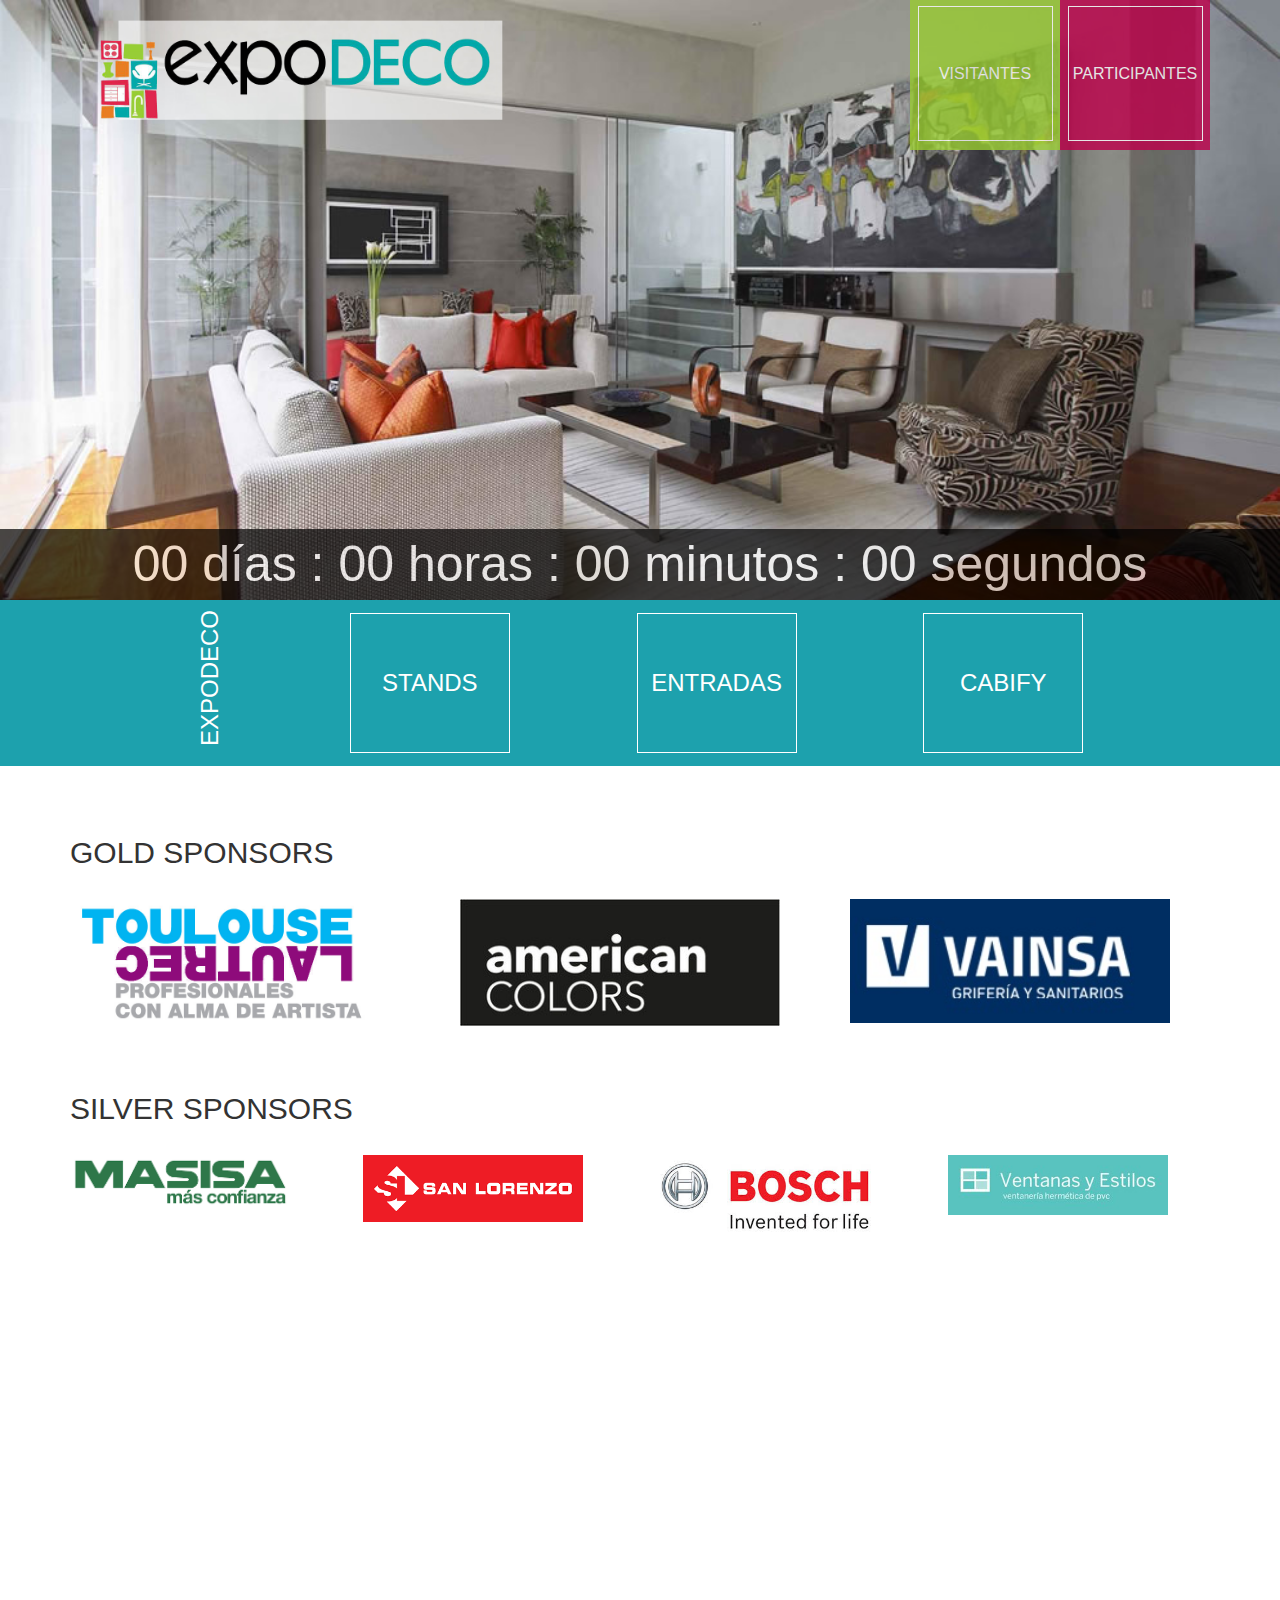
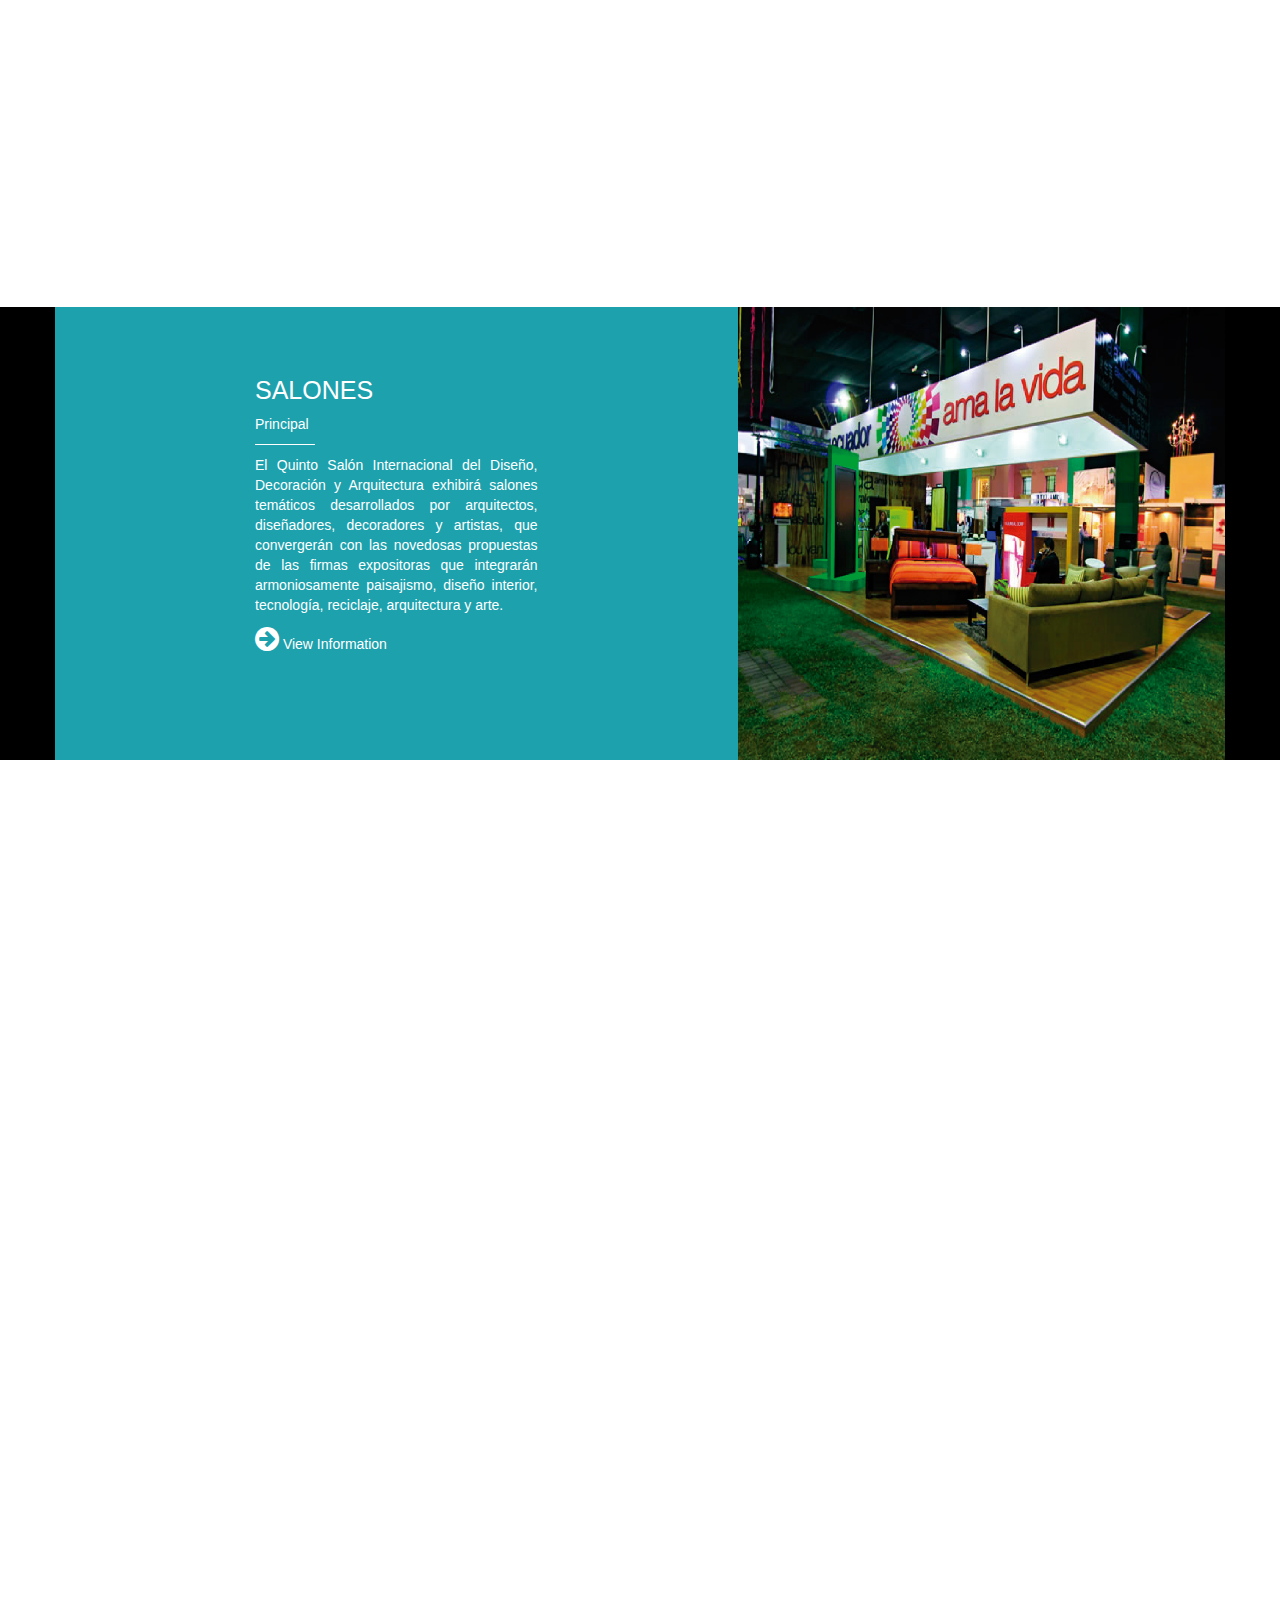
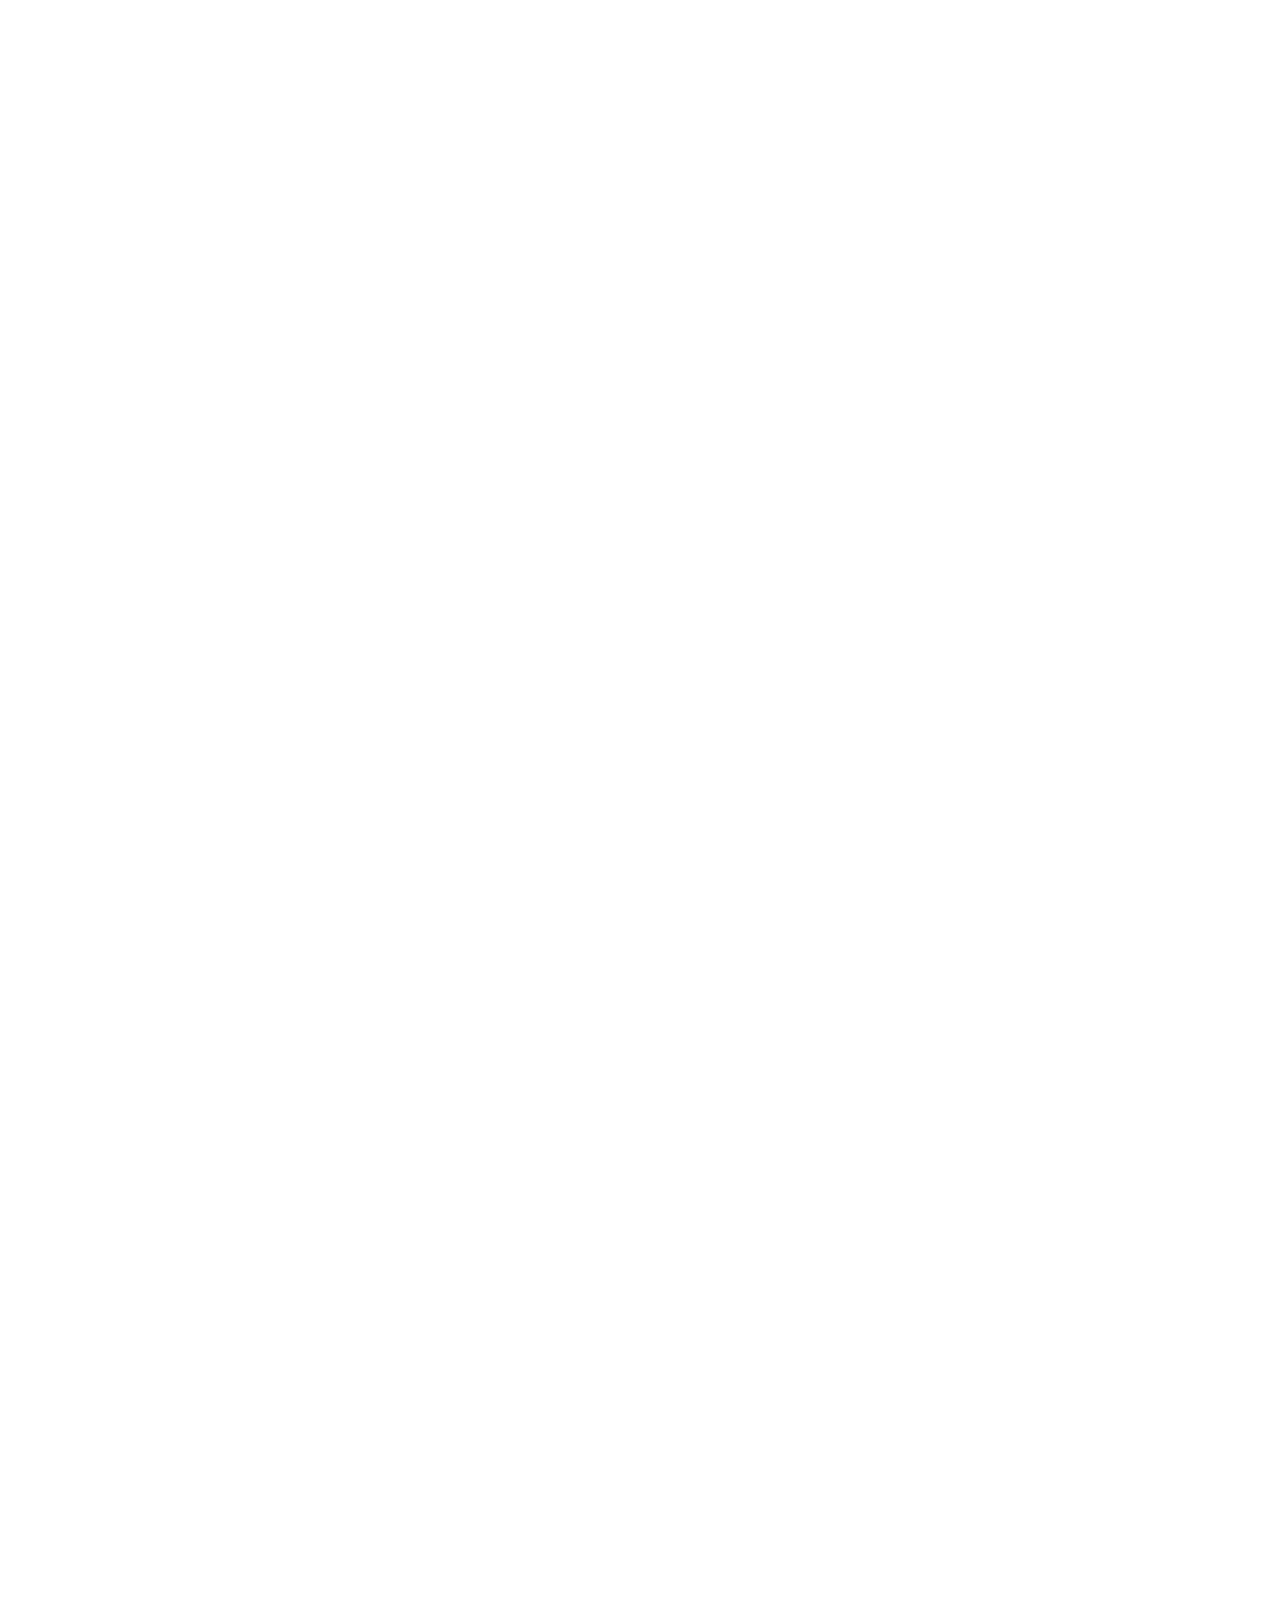
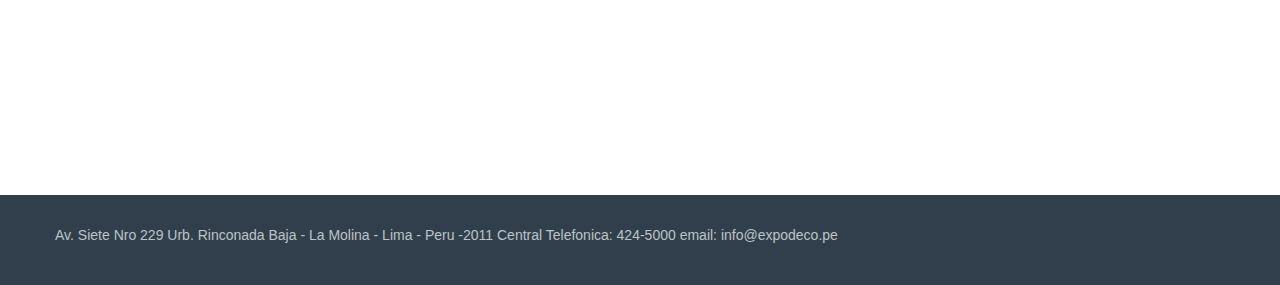
==== index.html @ e61c1be1 "añado nuevo nav" ====
<!DOCTYPE html>
<html>
<head>
	<meta charset="utf-8">
	<link rel="stylesheet" href="https://cdnjs.cloudflare.com/ajax/libs/font-awesome/4.6.3/css/font-awesome.css">
	<link rel="stylesheet" href="./css/normalize.css">
	<link rel="stylesheet" href="./css/bootstrap.min.css">
	<link rel="stylesheet" href="./css/style.css">
	<link rel="stylesheet" href="https://cdnjs.cloudflare.com/ajax/libs/animate.css/3.5.2/animate.min.css">
	<title>::EXPODECO::</title>
</head>
<body>
<section class="header wow fadeIn">
	<div class="expo-background">
		<div class="container  hell">
			<div class="nav-fixed">
				<div class="logo">
					<img src="img/logo.png">
				</div>
				<div class="nav-img">
					<div class="dropdown expo-vista">
		    		
		 			</div>
		 			<div class="dropdown expo-vista">
		    			<button class="btn btn-primary dropdown-toggle btn-expo color-yello" type="button" data-toggle="dropdown"><div class="borde"><h2>VISITANTES</h2></div>
		    			</button>
		 			</div>
		 			<div class="dropdown expo-vista">
		    			<button class="btn btn-primary dropdown-toggle btn-expo" type="button" data-toggle="dropdown"><div class="borde"><h2>PARTICIPANTES</h2></div>
		    		
		 			</div>
				</div>
			</div>
			<div class="bck-clock">
				<div id="getting-started"></div>
			</div>
		</div>
	</div>
</section>
<section class="new-menu">
  <div class="container menu-vertical">
    <div class="new-title">
      <h3>EXPODECO</h3>
    </div>
    <div class="menu-box">
      <h3>STANDS</h3>
    </div>
    <div class="menu-box">
      <h3>ENTRADAS</h3>
    </div>
    <div class="menu-box">
      <h3>CABIFY</h3>
    </div>
  </div>
  
</section>
<section class="slider wow fadeIn">
  <div  class="container">
    <h2>GOLD SPONSORS</h2><br>
    <div class="row">
      <div class="col-lg-12 col-md-12 col-sm-12 col-xs-12">
        <div id="carousel-img" class="carousel slide" data-interval="7000" data-ride="carousel" data-pause="hover" data-wrap="true" data-delay='{"show":"5000", "hide":"3000"}'>
          <div class="carousel-inner" id="move">
            <div class="item active">
              <div class="row">
                <div class="col-lg-4 col-md-4 col-sm-4 col-xs-4">
                  <img src="./img/tls.jpg" width="320" height="160" class="img-responsive">
                </div>
                <div class="col-lg-4 col-md-4 col-sm-4 col-xs-4">
                  <img src="./img/american.jpg" width="320" height="160" class="img-responsive">
                </div>
                <div class="col-lg-4 col-md-4 col-sm-4 col-xs-4">
                   <img src="./img/vainsa.jpg" width="320" height="160" class="img-responsive">
                </div>
              </div>
            </div>
            <div class="item">
              <div class="row">
                <div class="col-lg-4 col-md-4 col-sm-4 col-xs-4">
                  <img src="./img/tls.jpg" width="320" height="160" class="img-responsive">
                </div>
                <div class="col-lg-4 col-md-4 col-sm-4 col-xs-4">
                  <img src="./img/american.jpg" width="320" height="160" class="img-responsive">
                </div>
                <div class="col-lg-4 col-md-4 col-sm-4 col-xs-4">
                   <img src="./img/vainsa.jpg" width="320" height="160" class="img-responsive">
                </div>
              </div>
            </div>
            <div class="item">
              <div class="row">
                <div class="col-lg-4 col-md-4 col-sm-4 col-xs-4">
                  <img src="./img/tls.jpg" width="320" height="160" class="img-responsive">
                </div>
                <div class="col-lg-4 col-md-4 col-sm-4 col-xs-4">
                  <img src="./img/american.jpg" width="320" height="160" class="img-responsive">
                </div>
                <div class="col-lg-4 col-md-4 col-sm-4 col-xs-4">
                   <img src="./img/vainsa.jpg" width="320" height="160" class="img-responsive">
                </div>
              </div>
            </div>
          </div>
        </div>      
      </div>
    </div>
    <br>
    <br>
    <h2>SILVER SPONSORS</h2><br>
    <div class="row">
      <div class="col-lg-12 col-md-12 col-sm-12 col-xs-12">
        <div id="carousel-img" class="carousel slide" data-interval="6000" data-ride="carousel" data-pause="hover" data-wrap="true" data-delay='{"show":"5000", "hide":"3000"}'>
          <div class="carousel-inner" id="move">
            <div class="item active">
              <div class="row">
                <div class="col-lg-3 col-md-3 col-sm-3 col-xs-3">
                  <img src="./img/masisa.jpg" width="220" height="110" class="img-responsive">
                </div>
                <div class="col-lg-3 col-md-3 col-sm-3 col-xs-3">
                  <img src="./img/sanlorenzo.jpg" width="220" height="110" class="img-responsive">
                </div>
                <div class="col-lg-3 col-md-3 col-sm-3 col-xs-3">
                   <img src="./img/bosch.jpg" width="220" height="110" class="img-responsive">
                </div>
                <div class="col-lg-3 col-md-3 col-sm-3 col-xs-3">
                   <img src="./img/ventanas.jpg" width="220" height="110" class="img-responsive">
                </div>
              </div>
            </div>
            <div class="item">
              <div class="row">
                <div class="col-lg-3 col-md-3 col-sm-3 col-xs-3">
                  <img src="./img/masisa.jpg" width="220" height="110" class="img-responsive">
                </div>
                <div class="col-lg-3 col-md-3 col-sm-3 col-xs-3">
                  <img src="./img/sanlorenzo.jpg" width="220" height="110" class="img-responsive">
                </div>
                <div class="col-lg-3 col-md-3 col-sm-3 col-xs-3">
                   <img src="./img/bosch.jpg" width="220" height="110" class="img-responsive">
                </div>
                <div class="col-lg-3 col-md-3 col-sm-3 col-xs-3">
                   <img src="./img/ventanas.jpg" width="220" height="110" class="img-responsive">
                </div>
              </div>
            </div>
            <div class="item">
              <div class="row">
                <div class="col-lg-3 col-md-3 col-sm-3 col-xs-3">
                  <img src="./img/masisa.jpg" width="220" height="110" class="img-responsive">
                </div>
                <div class="col-lg-3 col-md-3 col-sm-3 col-xs-3">
                  <img src="./img/sanlorenzo.jpg" width="220" height="110" class="img-responsive">
                </div>
                <div class="col-lg-3 col-md-3 col-sm-3 col-xs-3">
                   <img src="./img/bosch.jpg" width="220" height="110" class="img-responsive">
                </div>
                <div class="col-lg-3 col-md-3 col-sm-3 col-xs-3">
                   <img src="./img/ventanas.jpg" width="220" height="110" class="img-responsive">
                </div>
              </div>
            </div>
            <div class="item">
              <div class="row">
                <div class="col-lg-3 col-md-3 col-sm-3 col-xs-3">
                  <img src="./img/masisa.jpg" width="220" height="110" class="img-responsive">
                </div>
                <div class="col-lg-3 col-md-3 col-sm-3 col-xs-3">
                  <img src="./img/sanlorenzo.jpg" width="220" height="110" class="img-responsive">
                </div>
                <div class="col-lg-3 col-md-3 col-sm-3 col-xs-3">
                   <img src="./img/bosch.jpg" width="220" height="110" class="img-responsive">
                </div>
                <div class="col-lg-3 col-md-3 col-sm-3 col-xs-3">
                   <img src="./img/ventanas.jpg" width="220" height="110" class="img-responsive">
                </div>
              </div>
            </div>
          </div>
        </div>      
      </div>
    </div>
  </div>
</section>


<section class="video wow fadeIn">
	<div class="expo-video">
		<div class="container video-cont">
			<div class="col-xs-12 col-md-3 col-lg-3">
				<h2 class="title-video">V EDICIÓN</h2>
				<p class="text-video">
        El V Salón Internacional del Diseño y Arquitectura se ha convertido en la feria más grande e importante del sector a nivel nacional, cada año este importante evento reúne a representativas y selectas empresas expositoras quienes exhiben las últimas novedades en productos y servicios para la decoración, arquitectura y el diseño interior.
        </p>
			</div>
			<div class="col-xs-12 col-md-6 col-lg-6">
				<iframe width="560" height="315" src="https://www.youtube.com/embed/5YUdBQN0NVA" frameborder="0" allowfullscreen></iframe>
			</div>
		</div>
	</div>
</section>


<section id="salones wow fadeIn" class="salons">
  <div class="container">
    <div class="row">
      <div class="col-lg-7 col-md-7 infosal">
          <h2 class="titlesal">
         	 SALONES
          </h2>
          <p class="subtitlesal">Principal</p>
          <p class="quintosalon">El Quinto Salón Internacional del Diseño, Decoración y Arquitectura exhibirá salones temáticos desarrollados por arquitectos, diseñadores, decoradores y artistas, que convergerán con las novedosas propuestas de las firmas expositoras que integrarán armoniosamente paisajismo, diseño interior, tecnología, reciclaje, arquitectura y arte.</p>
          <i class="fa fa-arrow-circle-right" aria-hidden="true" ></i>
          View Information
      </div>
      <div class="col-lg-5 col-md-5 fotosal" >
        <img src="./img/salones.jpg">
      </div>
    </div>
  </div>
</section>

<section id="notiprinci" class="wow fadeIn">
  <div class="container">
    <div class="row">
    <div class="col-lg-12 col-md-12 col-sm-12 col-xs-12 titlenotfon">
      
    </div>

      <div class="col-lg-4 col-md-4 col-sm-6 col-xs-12">
        <h3 class="notititle"><a class="linka" href="#">Expositores</a></h3>
        <div class="fondo-b notice">
          <img  src="./img/noti1.jpg">          
        </div>
        <p class="notidet"><a class="linka" href="#">¿Buscas un expositor? Consulte la lista alfabetica de expositores que van a participar en Expodeco.</a></p>
      </div>
      <div class="col-lg-4 col-md-4 col-sm-6 col-xs-12">
        <h3 class="notititle"><a class="linka" href="#">Salones Temáticos 2017</a></h3>
        <div class="fondo-b notice">
          <img  src="./img/noti2.jpg">          
        </div>
        <p class="notidet"><a class="linka" href="#">El Salon Internacional del Diseño, Decoración y Arquitectura exhibirá salones temáticos</a></p>
      </div>
      <div class="col-lg-4 col-md-4 col-sm-6 col-xs-12">
        <h3 class="notititle"><a class="linka" href="#">Videos</a></h3>
        <div class="fondo-b notice">
          <img  src="./img/noti3.jpg">          
        </div>
        <p class="notidet"><a class="linka" href="#">Siga en nuestra sección video los últimos hechos y acontecimientos de Expodeco</a></p>
      </div>
      <div class="col-lg-4 col-md-4 col-sm-6 col-xs-12">
        <h3 class="notititle"><a class="linka" href="#">Social Day Party</a></h3>
        <div class="fondo-b notice">
          <img  src="./img/noti4.jpg">          
        </div>
        <p class="notidet"><a class="linka" href="#">Como todos los años Expodeco comienza con una gala inaugural para todos nuestros participantes</a></p>
      </div>
      <div class="col-lg-4 col-md-4 col-sm-6 col-xs-12">
        <h3 class="notititle"><a class="linka" href="#">Charlas Empresariales</a></h3>
        <div class="fondo-b notice">
          <img  src="./img/noti5.jpg">          
        </div>
        <p class="notidet"><a class="linka" href="#">Expodeco trae para todos sus visitantes charlas empresariales sobre la últimas tendencias del sector.</a></p>
      </div>
      <div class="col-lg-4 col-md-4 col-sm-6 col-xs-12">
        <h3 class="notititle"><a class="linka" href="#">Gastronomia en Expodeco</a></h3>
        <div class="fondo-b notice">
          <img  src="./img/noti6.jpg">          
        </div>
        <p class="notidet"><a class="linka" href="#">La Gastronomia estara presente en Expodeco 2017 con los mejores representantes del rubro.</a></p>
      </div>      
    </div>
  </div>
</section>


<section class="bruno-part wow fadeIn">
  <div class="container">
  	<div class="form">
  	<h1 class="contacto">CONTACTO</h1>
  		<form class="formulario" action="procesar.php">
  				<input type="text" id="nombre" name="nombre" placeholder="  Nombre">	
  				
  				<input type="text" id="e-mail" name="E-mail" placeholder="  E-mail">
  				
  				<input type="text" id="ocupacion" name="ocupacion" placeholder="  Ocupación">

  				<textarea rows="4" cols="50" placeholder="Escribe aquí tu mensaje . . ." id="escribe"></textarea>
  				
  				<input class="enviar" type="submit">
  		</form>
  	</div>
  </div>
</section>
<section class="map-expo wow fadeIn">
	<div class="overlay" onClick="style.pointerEvents='none'"></div>
	<iframe src="https://www.google.com/maps/embed?pb=!1m18!1m12!1m3!1d3901.441215174936!2d-76.93451998556758!3d-12.081918191443847!2m3!1f0!2f0!3f0!3m2!1i1024!2i768!4f13.1!3m3!1m2!1s0x9105c7279ea16211%3A0xde6de1aeceff8e89!2sASOCIACION+PERUANA+CHINA!5e0!3m2!1ses-419!2spe!4v1480654079422" width="600" height="450" frameborder="0" style="border:0" allowfullscreen></iframe>
</section>
<section class="informacion wow fadeIn">
     <div class="container">
       <div class="row">
         <div class="col-md-3 col-sm-6">  
           <ul class="arrow">
               <li><a href="#">Home</a></li>
               <li><a href="#">Informacion general</a></li>
               <li><a href="#">Por que participar</a></li>
               <li><a href="#">Planos y Stands</a></li>
               <li><a href="#">Visitantes</a></li>
               <li><a href="#">Noticias</a></li>
               <li><a href="#">Videos</a></li>
               <li><a href="#">Proveedores</a></li>
               <li><a href="#">Contacto</a></li>
               <li><a href="#">Lugar</a></li>              
             </ul>
         </div>
         <div class="col-md-3 col-sm-6">           
             <ul class="arrow">
               <li><a href="#">Conversatorios</a></li>
               <li><a href="#">Salones</a></li>
               <li><a href="#">Exposiciones</a></li>
               <li><a href="#">Prensa</a></li>
               <li><a href="#">Auspiciadores</a></li>
             </ul>
         </div>
         </div> 
       </div>
     </div>
   </section>
   <footer >
     <div class="container">
       <div class="row">
         <p>Av. Siete Nro 229 Urb. Rinconada Baja - La Molina - Lima - Peru -2011 Central Telefonica: 424-5000 email: info@expodeco.pe</p>   
       </div>
     </div>
   </footer>

<script src="./js/jquery-3.1.1.min.js"></script>
<script src="./js/bootstrap.min.js"></script>
<script src="./js/scripts.js"></script>
<script src="./js/jquery.countdown.min.js"></script>
<script src="js/jssor.slider-21.1.6.mini.js" type="text/javascript"></script>
<script type="text/javascript">

  $("#getting-started")
  .countdown("2017/05/23", function(event) {
    $(this).text(
      event.strftime('%D días : %H horas : %M minutos : %S segundos')
    );
  });
  $(window).on('beforeunload', function(){
  $(window).scrollTop(0);
});
</script>
<script src="https://cdnjs.cloudflare.com/ajax/libs/wow/1.1.2/wow.min.js"></script>
<script>
   	new WOW().init();
</script>

</body>
</html>
---- css/style.css ----
* {
	padding: 0px;
	margin: 0px;
	box-sizing: border-box;
	max-width: 1360px;
}




body {
	margin: 0;
	padding: 0;
	box-sizing: border-box;
}

.new-menu {
	background-color: #1da1ad;
	color: #fff;
	display: flex;
}

.new-menu .container .new-title {
	writing-mode: tb-rl;
	filter: flipv fliph;
	cursor: vertical-text;
	transform: rotate(180deg);
}

.menu-vertical {
	display: flex;
	justify-content: space-between;
	align-items: center;
}

.menu-vertical .menu-box {
	border:1px solid #fff;
	cursor: pointer;
	width: 160px;
	height: 140px;
	display: flex;
	align-items: center;
}

.menu-vertical .menu-box h3 {
	margin: 0 auto;
}

.btn-expo {
	background-color: #be004b !important;
	display: flex;
	flex-direction: column;
	text-align: center;
	align-items: center;
	border-radius: inherit;
	width: 150px;
	height: 150px;
	border: none;
	opacity: 0.8;
}

.color-yello {
	background-color: #99cc33 !important;
}
.borde h2 {
	margin: 0 auto;
	align-items: center;
	font-size: 16px;
}

.borde {
	border: 1px solid #fff;
	width: 135px;
	height: 135px;
	display: flex;
	align-items: center;
}

.btn-expo:hover {
	background-color: #be004b;
	border-color: #fff !important;
}



.btn-expo:focus {
	background-color: #be004b !important;
	opacity: 1;
	border-color: #fff !important;
}

.color-yello:hover, .color-yello:focus {
	background-color: #99cc33 !important;
}

.btn-expo i {
	font-size: 40px;
}

.btn-drop-menu {
	color: #fff;
	background-color: #000;
	padding-left: 10px;
	opacity: 0.7;
}

.btn-drop-menu li a  {
	color: #fff;
	font-weight: 100;
	text-transform: uppercase;
	opacity: 1;
}

.btn-drop-menu li  {
	border-bottom: 0.5px solid #fff;
	margin-bottom: 5px;
	padding-right: 50px;
	margin-right: 10px;
	opacity: 1;
}

.nav-img {
	display: flex;

	right: 90px;
	z-index: 100;
	transition: all 0.4s ease;
}

.caret {
	margin: 5px 0px;
}

.caret2{
	margin: 0px;
}

.expo-background {
	background-image: url("../img/bck.jpg");
	width: 100%;
	height: 600px;
	background-repeat: 100% 100%;
	background-size: cover;
	position: relative;
}

.expo-background .container .logo {
	float: left;
}

.expo-background .container .logo img{
	width: 450px;
	height: 154px;
}

.flat-icons {
	width: 64px;
}

#getting-started {
	text-align: center;
	bottom: 0;
	width: 100%;
	margin: 0 auto;
	font-size: 50px;
	position: absolute;
	color: #fff;
	background-color: #000;
	opacity: 0.7;
	left: 0;
}


.shrink {
	display: none !important;
	transition: all 0.8s ease;
	z-index: 100;
}

.nav-fixed {
	display: flex;
	justify-content: space-between;
}

.whitenav {
	background-color: rgba(0,0,0,0.8);
	width: 100%;
	height: 38px;
	z-index: 10000;
	transition: all 0.8s ease;

}

.cheese {
	padding-left: 0 !important;
	margin-left: 0 !important;  
}



/*slider de publicidad*/

.video {
	height: 470px;
}

.expo-video {
	background-color: #000;
	height: 100%;
	width: 80%;
	height: 600px;
	color: #fff;
	font-weight: lighter;
}

.video-cont {
	width: 90%;
	height: 100%;
	display: flex;
	align-items: center;
	margin: 0 auto;
	justify-content: space-around;
}

.title-video {
	font-weight: 600;
	text-align: left;
	white-space: nowrap;
	font-size: 25px;
	border-bottom: 2px solid #fff;
	padding-bottom: 15px;
	text-align: center;
}

.text-video {
	font-weight: bold;
	text-align: center;
}

.slider {
	margin: 50px 0px;
	width: 100%;
}

.item {
    position: relative;
    display: none;
    -webkit-transition: 2s ease-in-out left;
    -moz-transition: 2s ease-in-out left;
    -o-transition: 2s ease-in-out left;
    transition: 2s ease-in-out left;
}

/*
.jssorb03 {
            position: absolute;
        }
        .jssorb03 div, .jssorb03 div:hover, .jssorb03 .av {
            position: absolute;
          
            width: 21px;
            height: 21px;
            text-align: center;
            line-height: 21px;
            color: white;
            font-size: 12px;
            background: url('img/b03.png') no-repeat;
            overflow: hidden;
            cursor: pointer;
            display:none;
        }
        .jssorb03 div { background-position: -5px -4px; }
        .jssorb03 div:hover, .jssorb03 .av:hover { background-position: -35px -4px; }
        .jssorb03 .av { background-position: -65px -4px; }
        .jssorb03 .dn, .jssorb03 .dn:hover { background-position: -95px -4px; }

        .jssora03l, .jssora03r {
            display: block;
            position: absolute;
           
            width: 55px;
            height: 55px;
            cursor: pointer;
            overflow: hidden;
        }
        .jssora03l { background-position: -3px -33px; }
        .jssora03r { background-position: -63px -33px; }
        .jssora03l:hover { background-position: -123px -33px; }
        .jssora03r:hover { background-position: -183px -33px; }
        .jssora03l.jssora03ldn { background-position: -243px -33px; }
        .jssora03r.jssora03rdn { background-position: -303px -33px; }
        .jssora03l.jssora03lds { background-position: -3px -33px; opacity: .3; pointer-events: none; }
        .jssora03r.jssora03rds { background-position: -63px -33px; opacity: .3; pointer-events: none; }

*/

/*fin de slider*/

.salons {
	background: #000;
}

.infosal {
	background: #1DA1AD;
	color:white;
	padding: 50px 200px;
	height:453px;
}

.titlesal {
	font-size:25px;
}

.subtitlesal::after {
	content: "";
	display:block;
	width: 60px;
	height: 1px;
	background: #fff ;
	margin-top: 10px;
}
.quintosalon{
	text-align: justify;
}

.fotosal {
	padding: 0 !important;
}

.fotosal img {
	width:100%;	
}

.infosal i {
	font-size: 28px;
}


.linka {
	text-decoration: none;
	color:#000;
}

.notititle {
	text-align:center;
}

.fondo-b {
	background: #000;
	height: 350px;
	display: flex;
	align-items: center;
}

.fondo-b img {
	width:90%;
	margin: 0 auto;
}

.fondo-b img:hover {
	animation: imagenes 0.5s ease;
	animation-fill-mode: forwards;
}

#notiprinci {
	margin-top: 50px;
	color:#fff;
	padding-bottom: 50px;
	padding-top: 50px;
}

.notidet {
	margin-top:10px;
	font-size:16px;
	text-align: justify;	
}

.titlenotfon {
	background: #01a5ae;
}

.titlenot {
	font-size:25px;
}

.person p {
	margin: 0;
}

.salons {
	margin-top: 150px;
}
/* he quitado el tipo de letra bold  IMPORTANTE: QUITAR EL TEXTO ABUNDANTE
DE LOS EXPOSITORES Y PONER SUS ESPECAI*/
.green-expo-2 {
	background-color: #a1c81a;
	color: white;
	font-weight: ;
	font-size: 20px;
	text-align: center;
	margin-top: -100px;
	height: 230px;
}

.people {
	display: flex;
	justify-content: space-around;
}

.person {
	width: 25%;
	color: #000;
	text-align: justify;
}

.person img {
	width: 100%;
	margin-bottom: 20px;
}


.img-person img {
	width: 90%;
}


.img-person img:hover {
	animation: imagenes 0.5s ease;
	animation-fill-mode: forwards;
}


.expo-title {
	padding: 20px 0px;
	font-size: 35px;
	font-weight: bold;
}

.expo-names {
	color: #a1c81a;
	margin-bottom: 0px;
}

.expo-jobs {
	margin-top: 0;
	font-weight: 100;
	font-size: 16px;
	text-transform: uppercase;
}

.more-expo {
	display: flex;
	text-align: center;
	align-items: center;
	cursor: pointer;
}

.more-expo p{
	margin: 0;
	color: #a1c81a;
}

.more-expo i{
	font-size: 40px;
	color: #a1c81a;
	margin-right: 20px;
}

@keyframes imagenes {

	to {
		width: 100%;
	}	
}

.title{
    background-color: #2ecc71;
    color: white;
    padding-top: 7%;
    padding-bottom: 5%;
}
.breadcrumb{
	background-color: #2ecc71;
    padding-top: 7%;
    font-size: 1.2em;
    color:white;
}

section.title ul.breadcrumb li a{
  color: #bdc3c7;
}
.informacion{
	background-color:#00a3ac
;
	color: white;
  padding: 3% 0% 5%; 
}

.informacion p, .informacion small, .informacion address, .informacion ul.arrow li a, .informacion div.media span a{
  color: #bdc3c7; 
}

.map-expo iframe {
	width: 100%;
}

.map-expo {
	margin-top: 50px;
}

.overlay {
   background:transparent; 
   position:relative; 
   width:100%;
   height:450px; /* your iframe height */
   top:450px;  /* your iframe height */
   margin-top:-450px;  /* your iframe height */
}


/*END-ABAUT*/
/*servie*/
.separ{
  padding-top: 3%;
}
/*servie end*/
ul.arrow{
  list-style: none;
  padding-left: 0px;
}
ul.arrow li::before {
  content: "\f105";
  font-family: FontAwesome;
  font-size: 10px;
  padding-right: 2%;
}

/*-------------*/
footer {
  padding-top: 30px;
  padding-bottom: 30px;
  color: #bdc3c7;
  background-color: #313F4C;
}
footer a {
  color: #bdc3c7;
}
footer a:hover {
  color: #d9534f;
}
footer ul {
  list-style: none;
  padding: 0;
  margin: 0;
}
footer ul > li {
  display: inline-block;
  margin-left: 15px;
}



.contacto{
	margin-right: 750px;
	font-size: 35px;
	color: #00a3ac
}


.bruno-part {
	
	background-image:url("../img/formulario.jpg");
	background-size: cover;
	background-repeat: no-repeat;
	height: 700px;
}

.form{
	height: 600px;
		text-align: center;
	color: white;
	display: flex;
	flex-direction: column;
	justify-content: space-around;
}

#escribe{
	width: 925px;
	height: 190px;
	
	background:#ce0049;
	margin: 0 auto;
	color: white;
	border: none;
	margin-top: 15px;
	padding-top:0;
	resize: none;
	padding-left:0;
	padding-bottom:0.4em; 
	padding-right:0.4em;
	font-size: 18px;
}

::-webkit-input-placeholder { /* WebKit, Blink, Edge */
    color:    #fff;
}
:-moz-placeholder { /* Mozilla Firefox 4 to 18 */
   color:    #fff;
}
::-moz-placeholder { /* Mozilla Firefox 19+ */
   color:    #fff;

}
:-ms-input-placeholder { /* Internet Explorer 10-11 */
   color:    #fff;
}

#nombre ,#e-mail , #ocupacion{
	background: black;
	color:white;
	height: 30px;
	border: none;
	margin-right: 8px;
	width: 300px;
	font-size: 18px;
}

.enviar{
	margin-left: 840px;
	width: 105px;
	height: 40px;
	background: #00a3ac;
	color: white;
	margin-bottom: 100px;
	border: none;
	text-transform: uppercase;
	margin-top: 10px;
	font-size: 18px;
	padding: 0px 10px;
}

.arrow li a {
	color: #fff !important;
	text-decoration: none;
	font-weight: ;
}
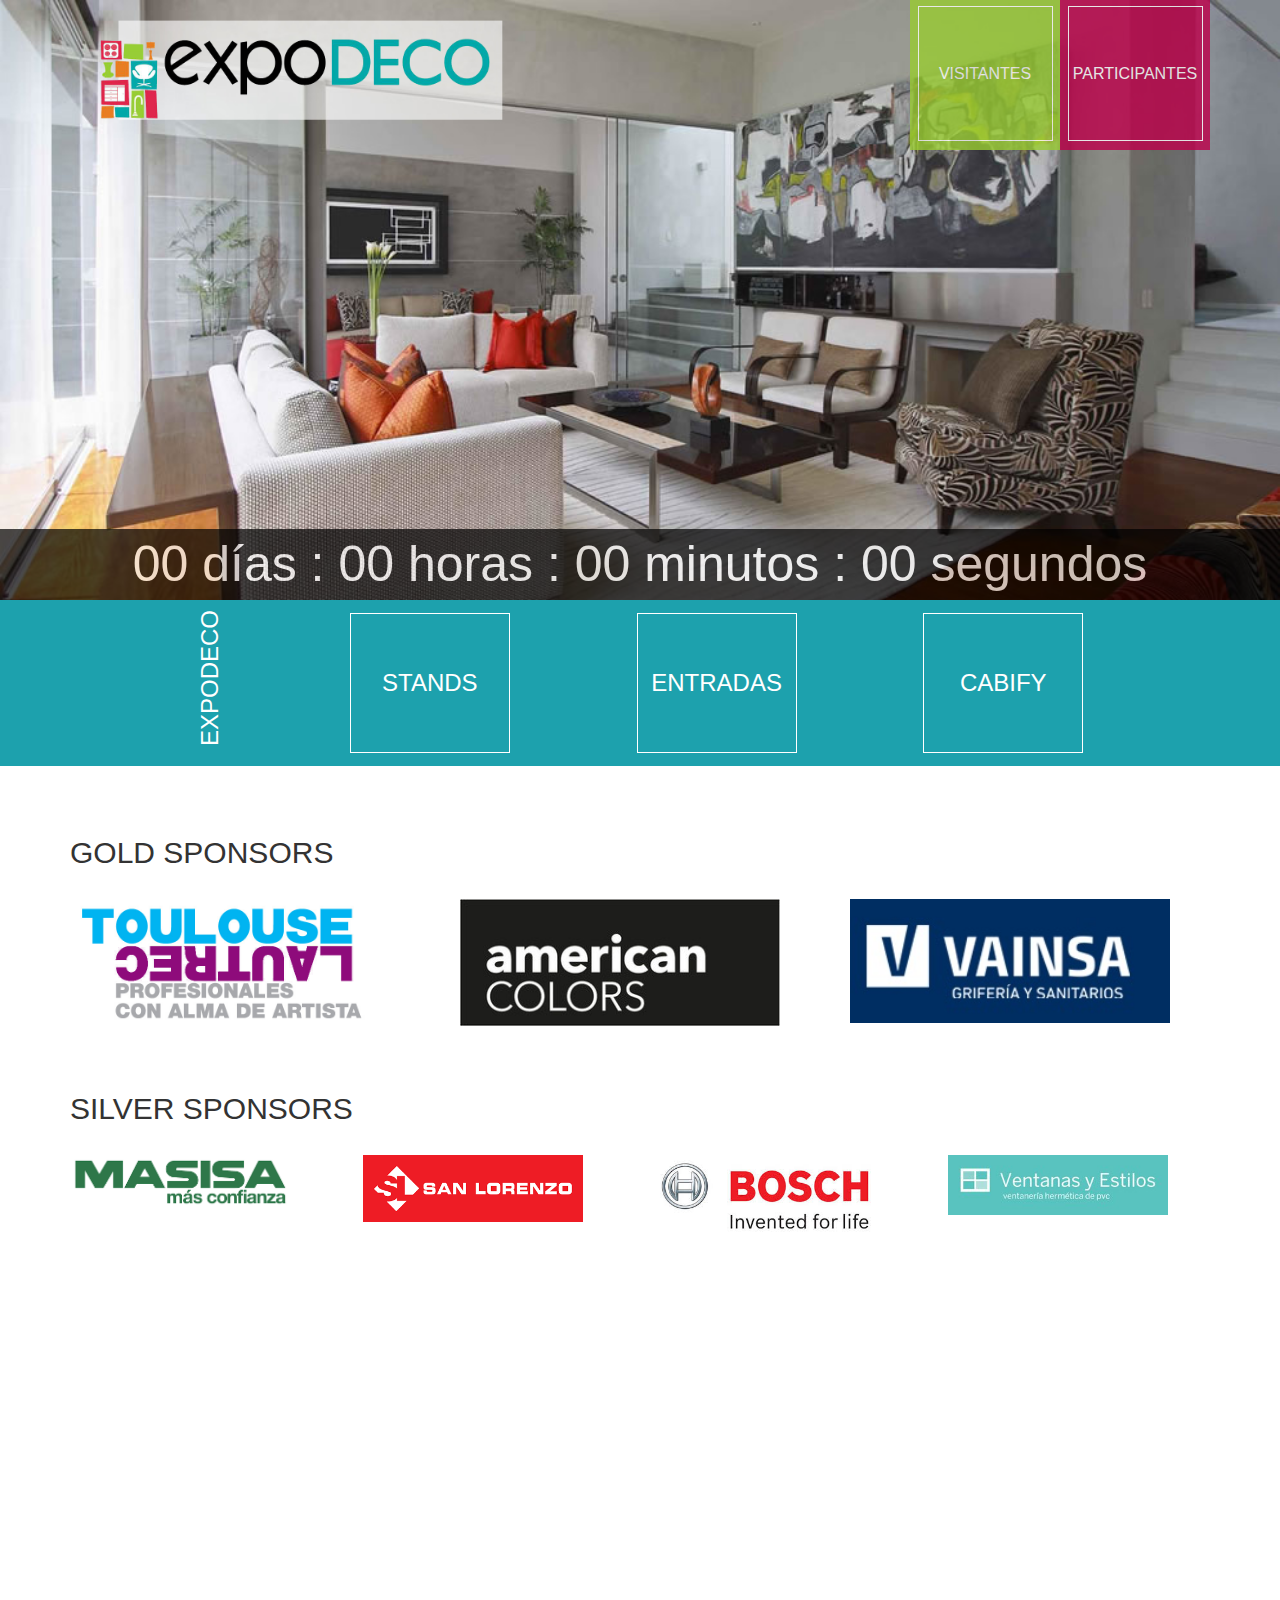
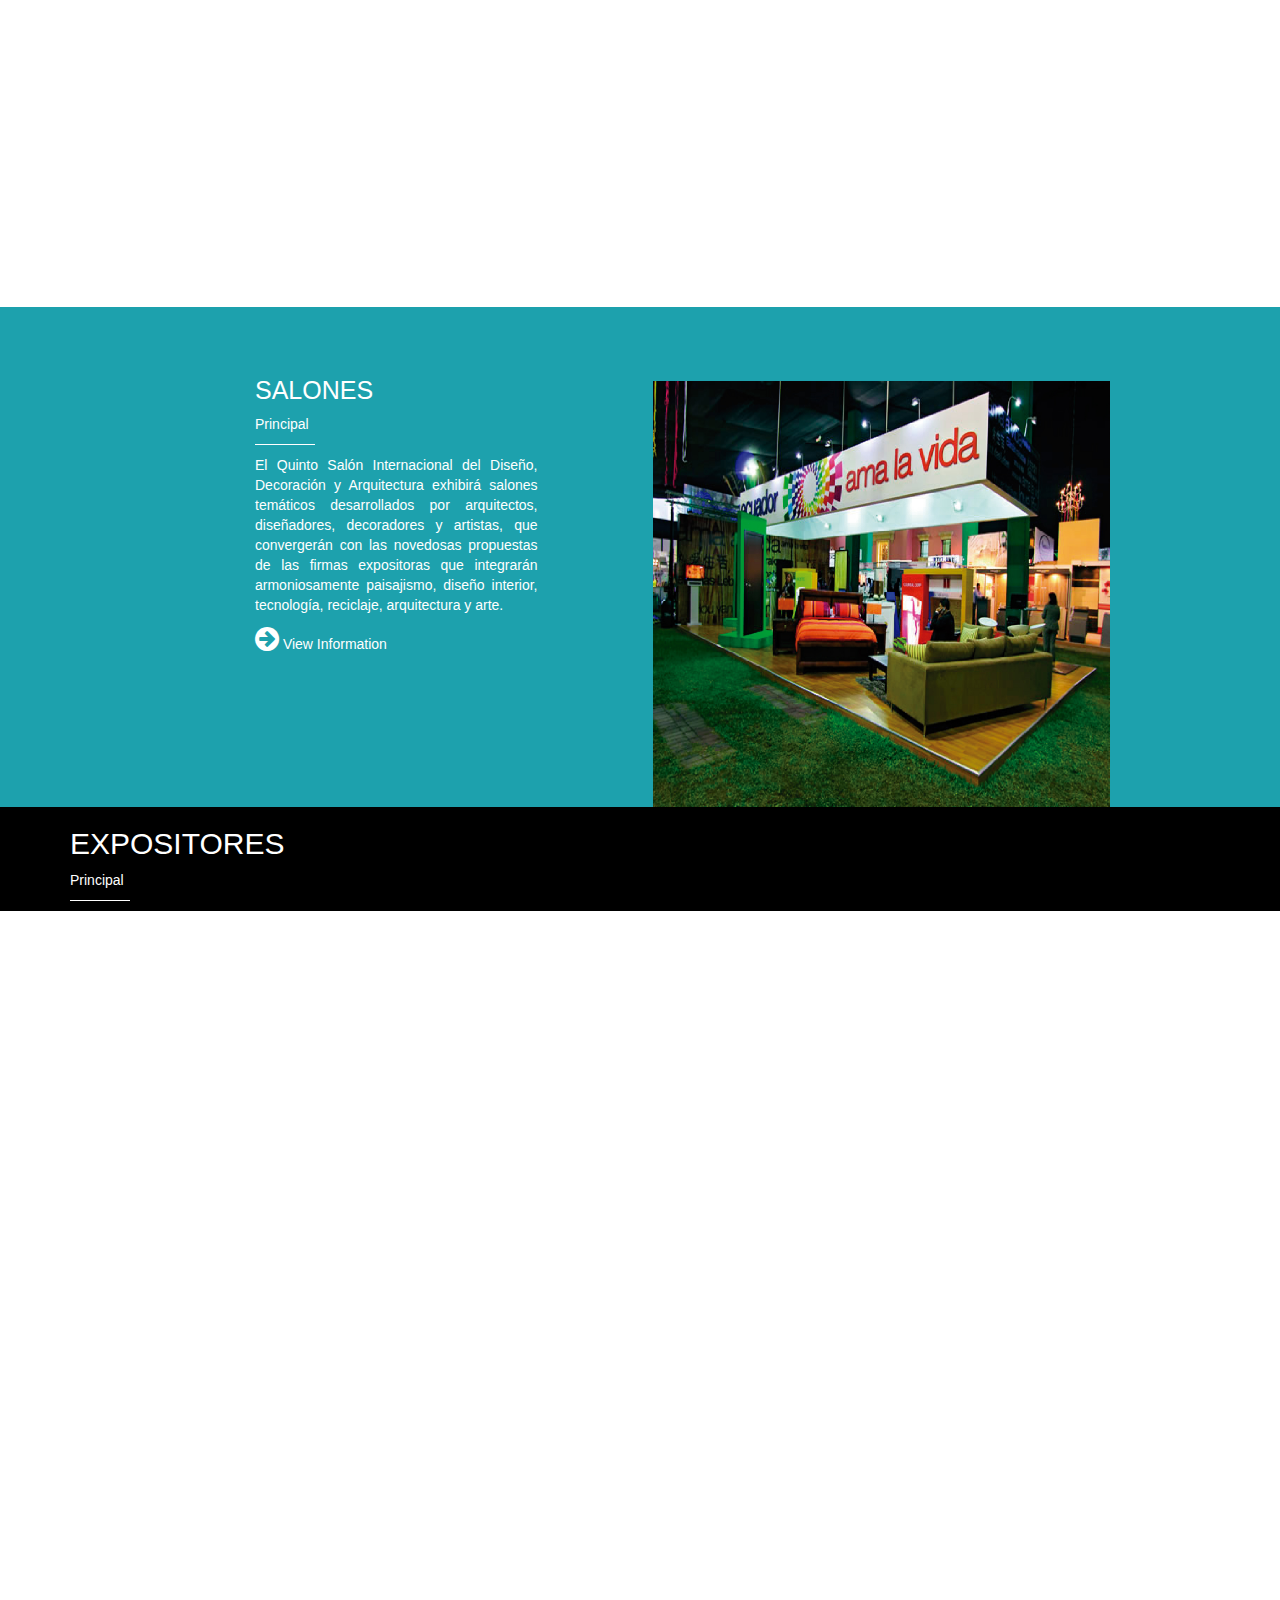
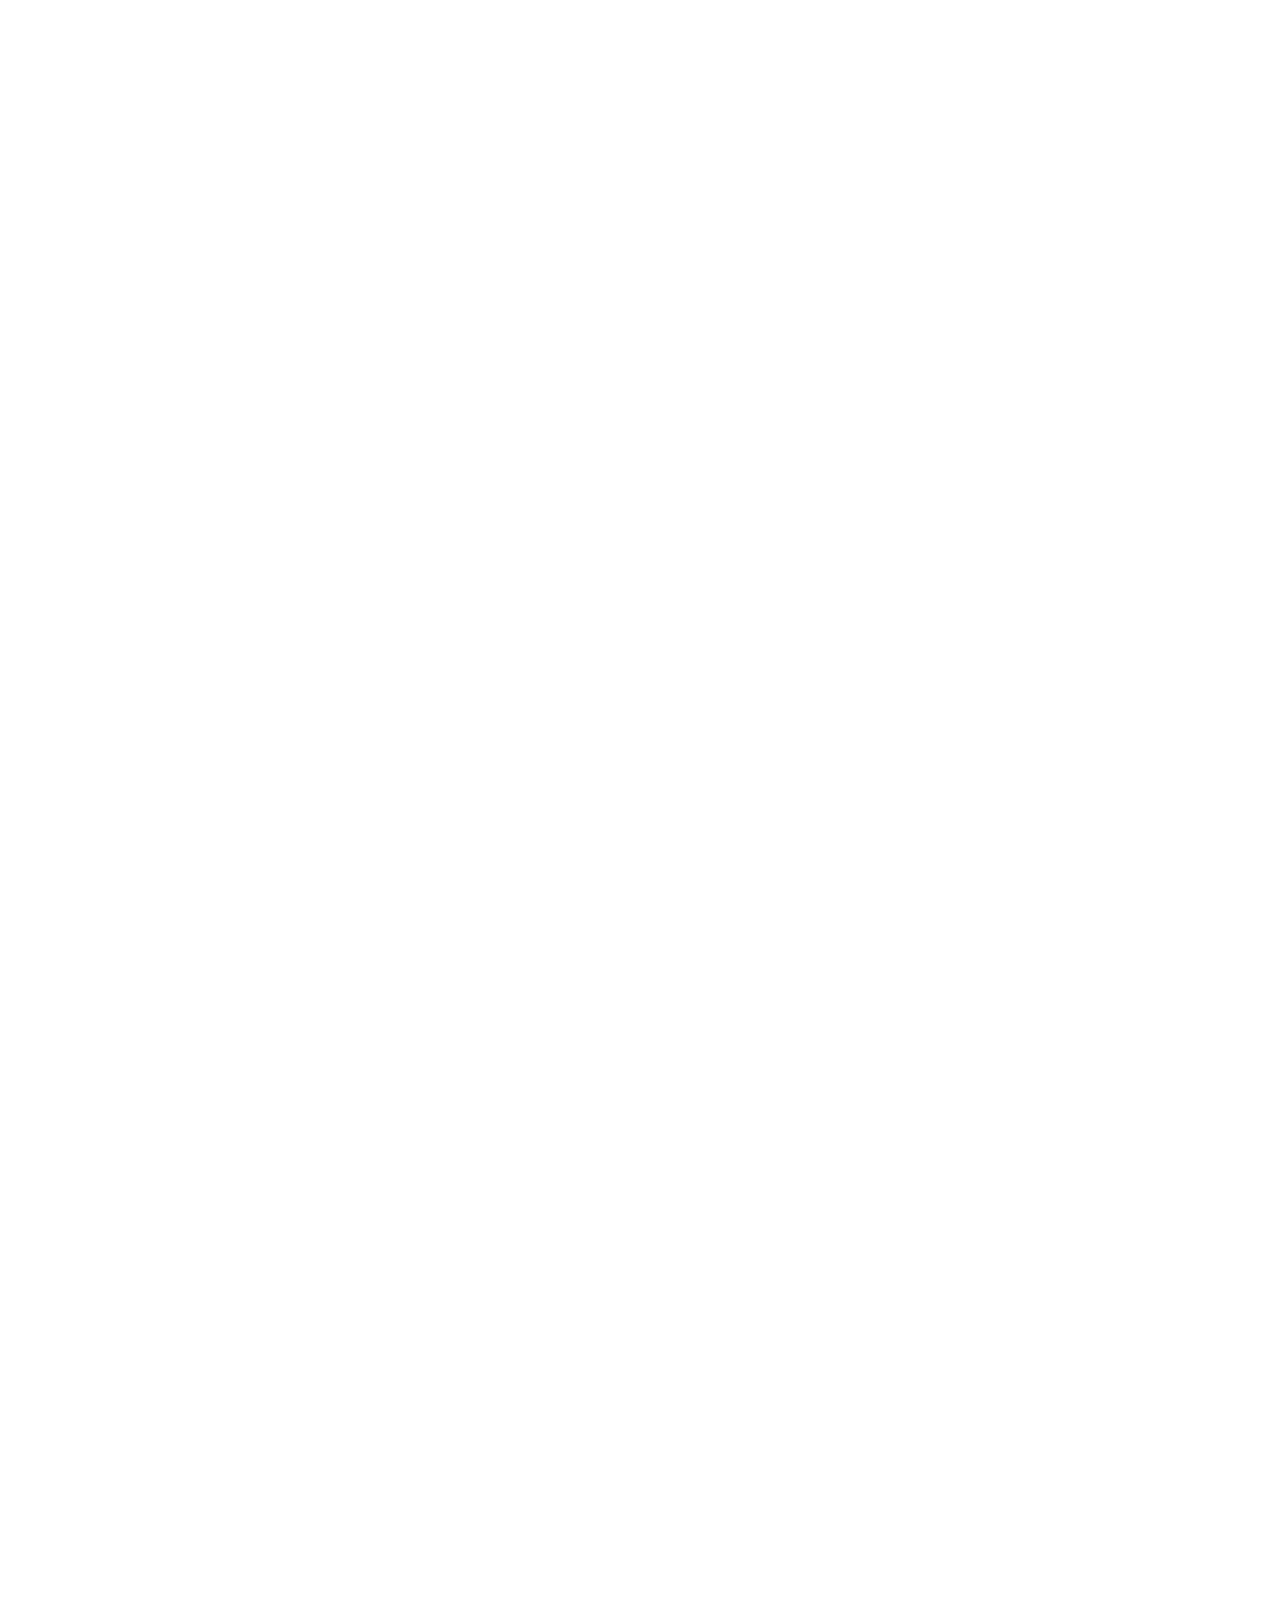
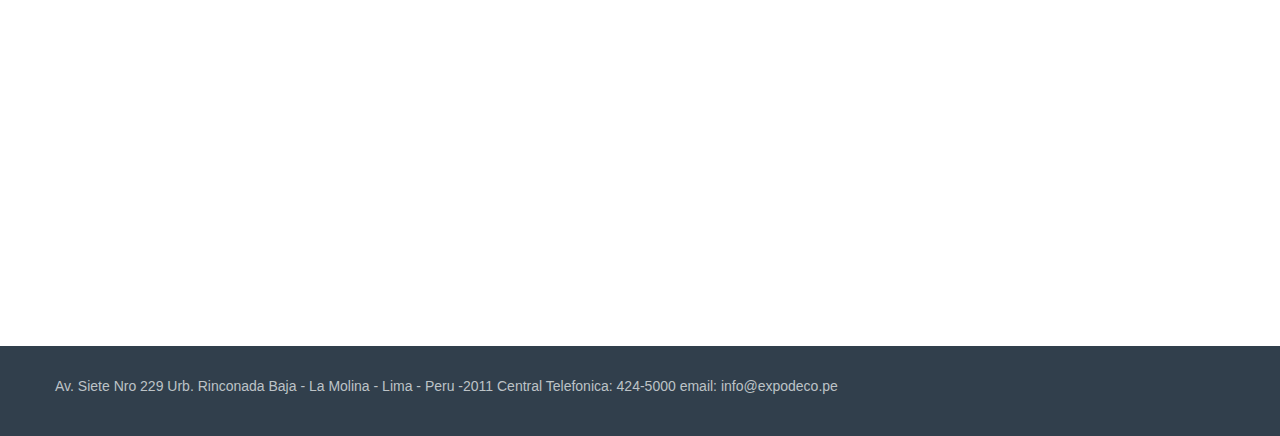
==== commit 2d9de411: "nuevo slider" ====
--- a/index.html
+++ b/index.html
@@ -202,7 +202,7 @@
 
 <section id="salones wow fadeIn" class="salons">
   <div class="container">
-    <div class="row">
+    <div class="row salons-in">
       <div class="col-lg-7 col-md-7 infosal">
           <h2 class="titlesal">
          	 SALONES
@@ -218,6 +218,16 @@
     </div>
   </div>
 </section>
+
+<section id="expositores">
+  <div class="container">
+    <h2 class="titlexp">
+          EXPOSITORES
+    </h2>
+    <p class="subtitlesal">Principal</p>
+  </div>
+</section>
+
 
 <section id="notiprinci" class="wow fadeIn">
   <div class="container">
--- a/css/style.css
+++ b/css/style.css
@@ -2,7 +2,6 @@
 	padding: 0px;
 	margin: 0px;
 	box-sizing: border-box;
-	max-width: 1360px;
 }
 
 
@@ -251,64 +250,25 @@
     transition: 2s ease-in-out left;
 }
 
-/*
-.jssorb03 {
-            position: absolute;
-        }
-        .jssorb03 div, .jssorb03 div:hover, .jssorb03 .av {
-            position: absolute;
-          
-            width: 21px;
-            height: 21px;
-            text-align: center;
-            line-height: 21px;
-            color: white;
-            font-size: 12px;
-            background: url('img/b03.png') no-repeat;
-            overflow: hidden;
-            cursor: pointer;
-            display:none;
-        }
-        .jssorb03 div { background-position: -5px -4px; }
-        .jssorb03 div:hover, .jssorb03 .av:hover { background-position: -35px -4px; }
-        .jssorb03 .av { background-position: -65px -4px; }
-        .jssorb03 .dn, .jssorb03 .dn:hover { background-position: -95px -4px; }
-
-        .jssora03l, .jssora03r {
-            display: block;
-            position: absolute;
-           
-            width: 55px;
-            height: 55px;
-            cursor: pointer;
-            overflow: hidden;
-        }
-        .jssora03l { background-position: -3px -33px; }
-        .jssora03r { background-position: -63px -33px; }
-        .jssora03l:hover { background-position: -123px -33px; }
-        .jssora03r:hover { background-position: -183px -33px; }
-        .jssora03l.jssora03ldn { background-position: -243px -33px; }
-        .jssora03r.jssora03rdn { background-position: -303px -33px; }
-        .jssora03l.jssora03lds { background-position: -3px -33px; opacity: .3; pointer-events: none; }
-        .jssora03r.jssora03rds { background-position: -63px -33px; opacity: .3; pointer-events: none; }
-
-*/
-
-/*fin de slider*/
 
 .salons {
-	background: #000;
-}
+	background: #1da1ad;
+}
+
 
 .infosal {
-	background: #1DA1AD;
+	background: #1da1ad;
 	color:white;
 	padding: 50px 200px;
-	height:453px;
+	height:500px;
 }
 
 .titlesal {
 	font-size:25px;
+}
+
+.subtitlesal {
+	color:#fff;
 }
 
 .subtitlesal::after {
@@ -323,8 +283,15 @@
 	text-align: justify;
 }
 
+
+.salons-in {
+	position: relative;
+}
+
 .fotosal {
-	padding: 0 !important;
+	position: absolute;
+	bottom: 0px !important;
+	right: 100px !important;
 }
 
 .fotosal img {
@@ -333,6 +300,14 @@
 
 .infosal i {
 	font-size: 28px;
+}
+
+#expositores {
+	background: #000;
+}
+
+.titlexp {
+	color: #fff;
 }
 
 
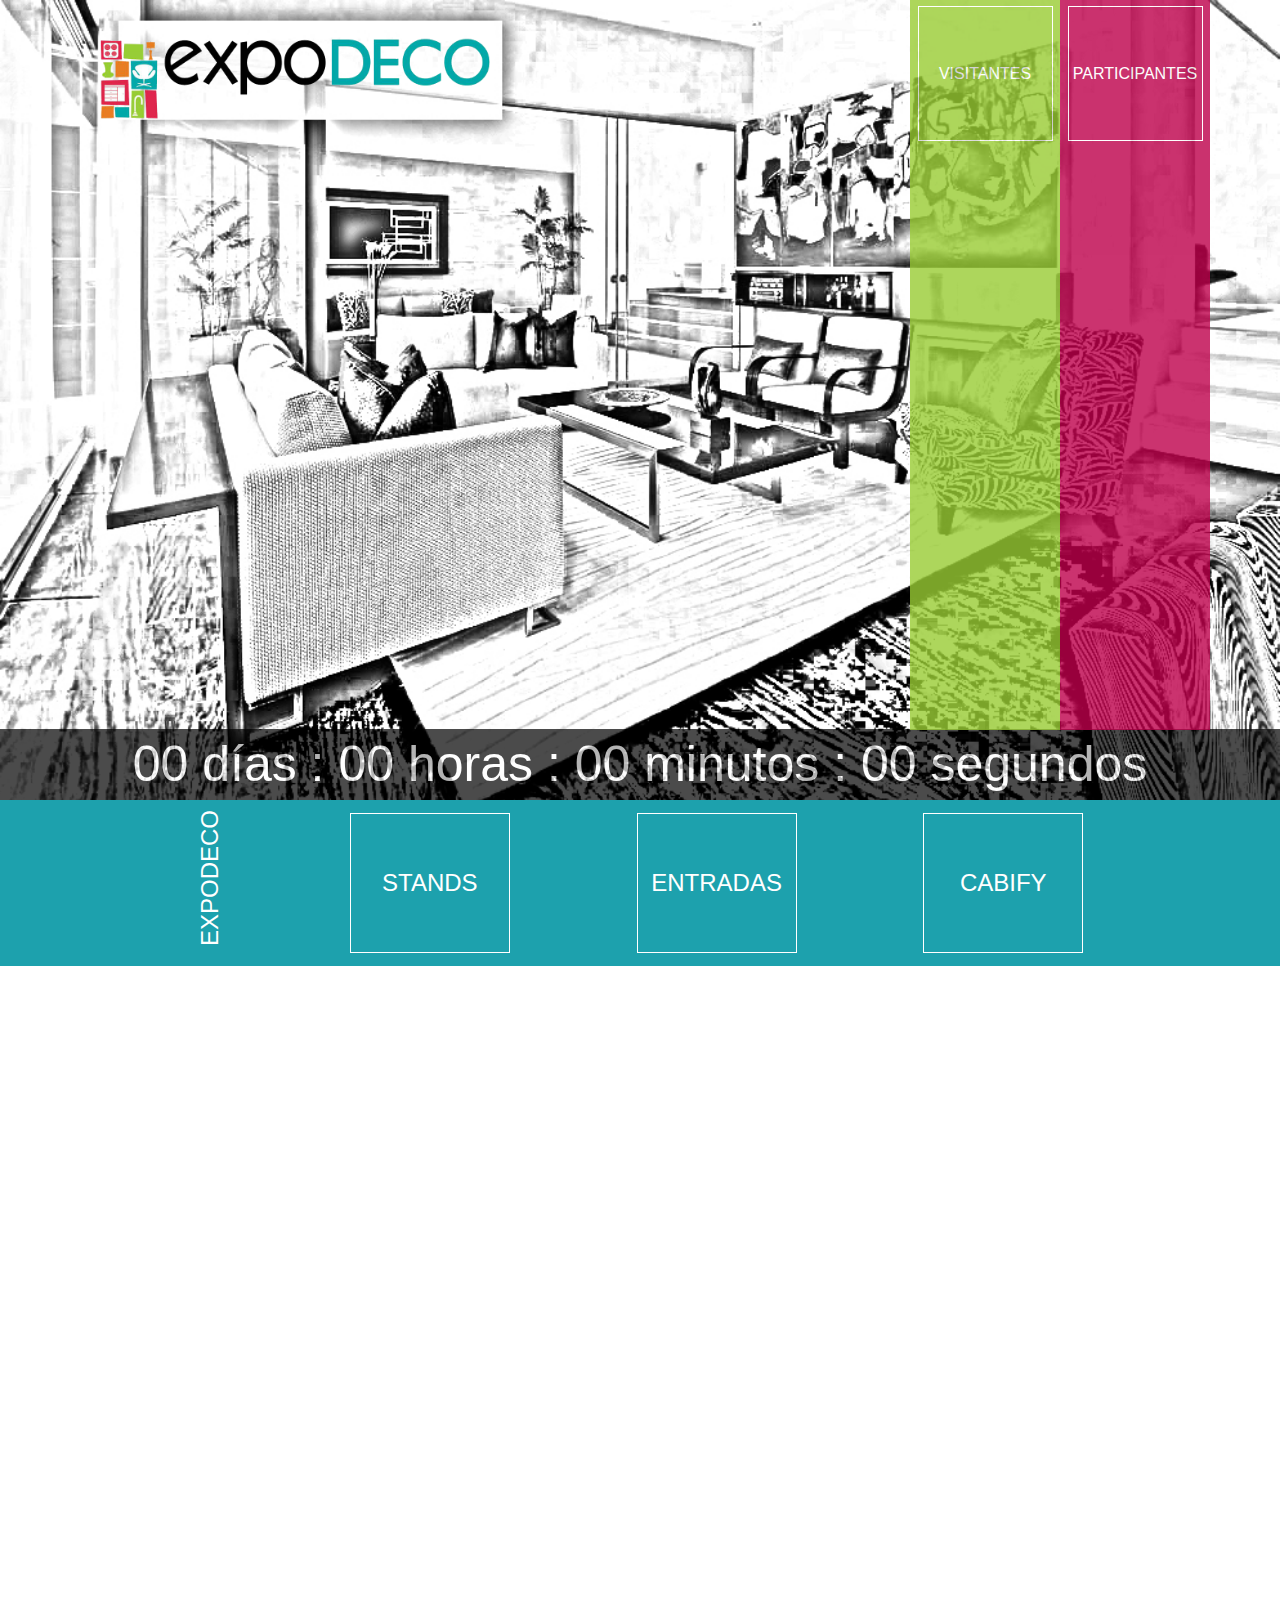
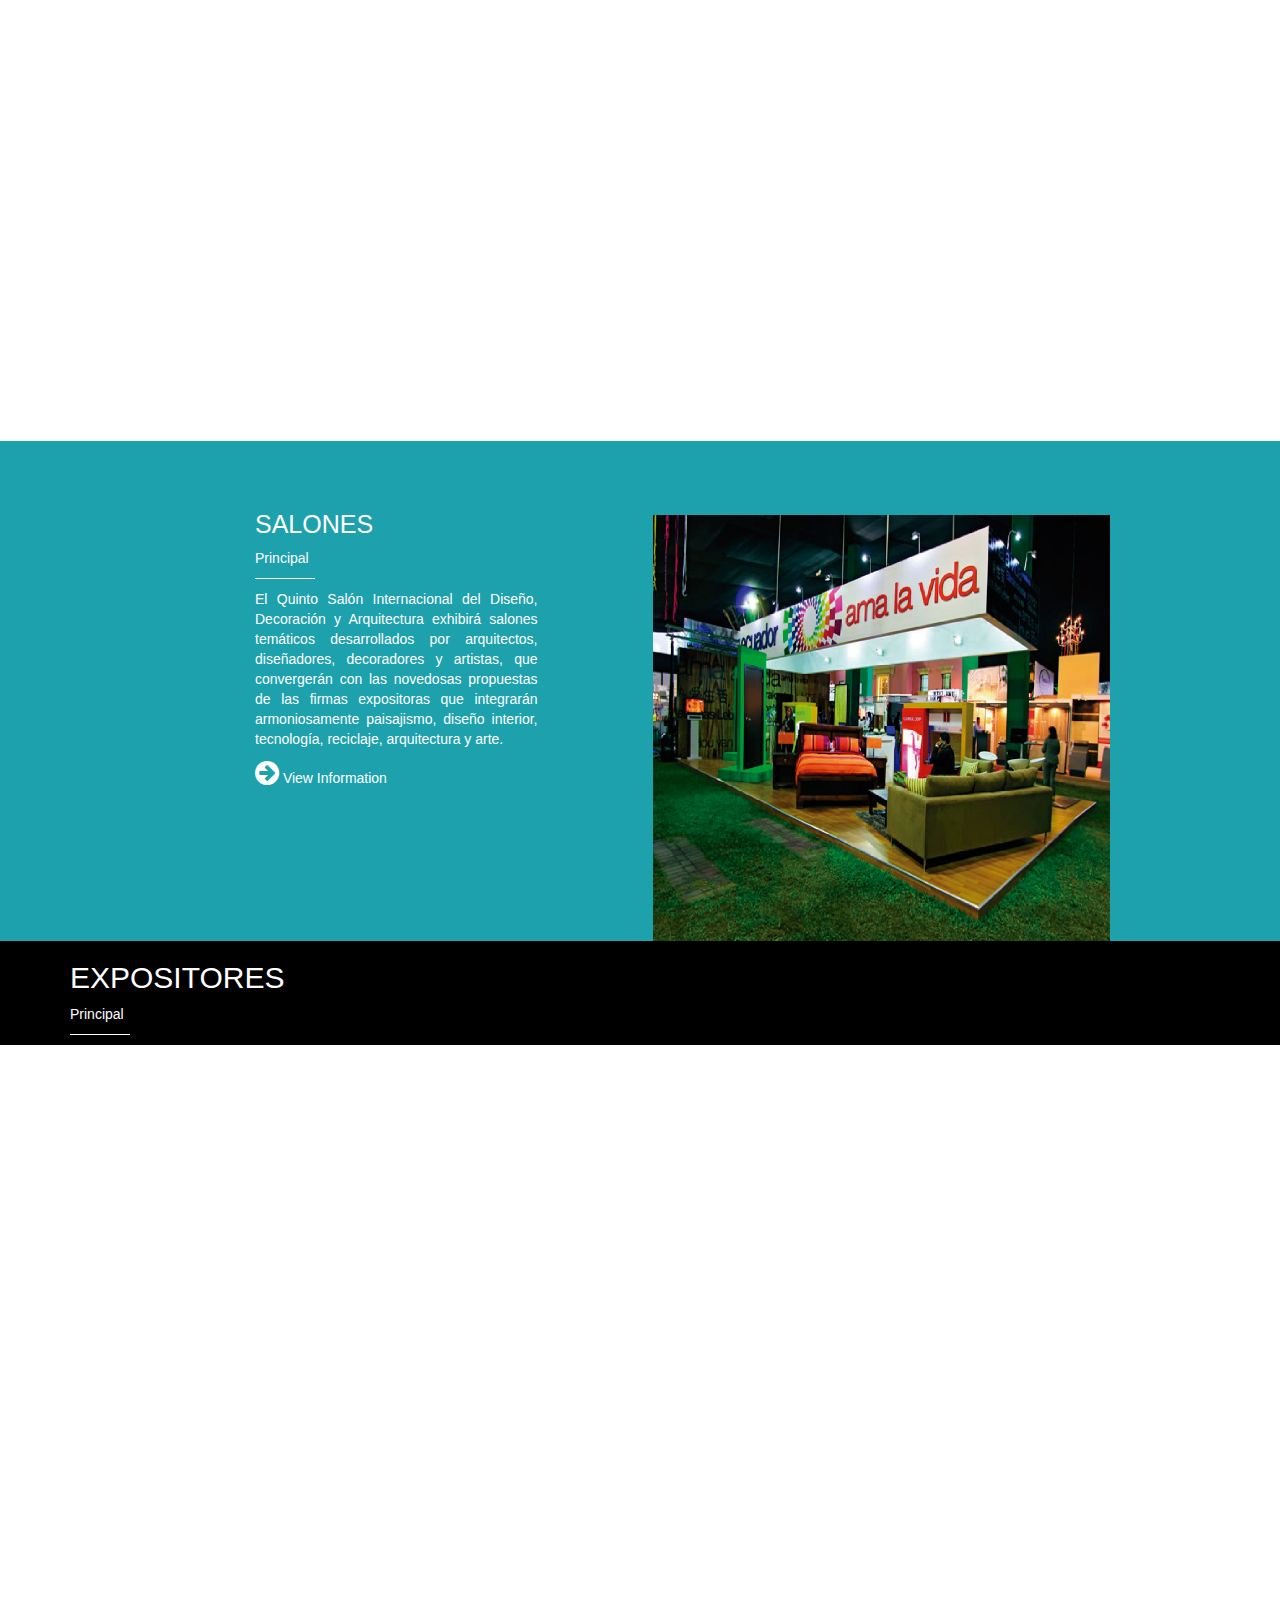
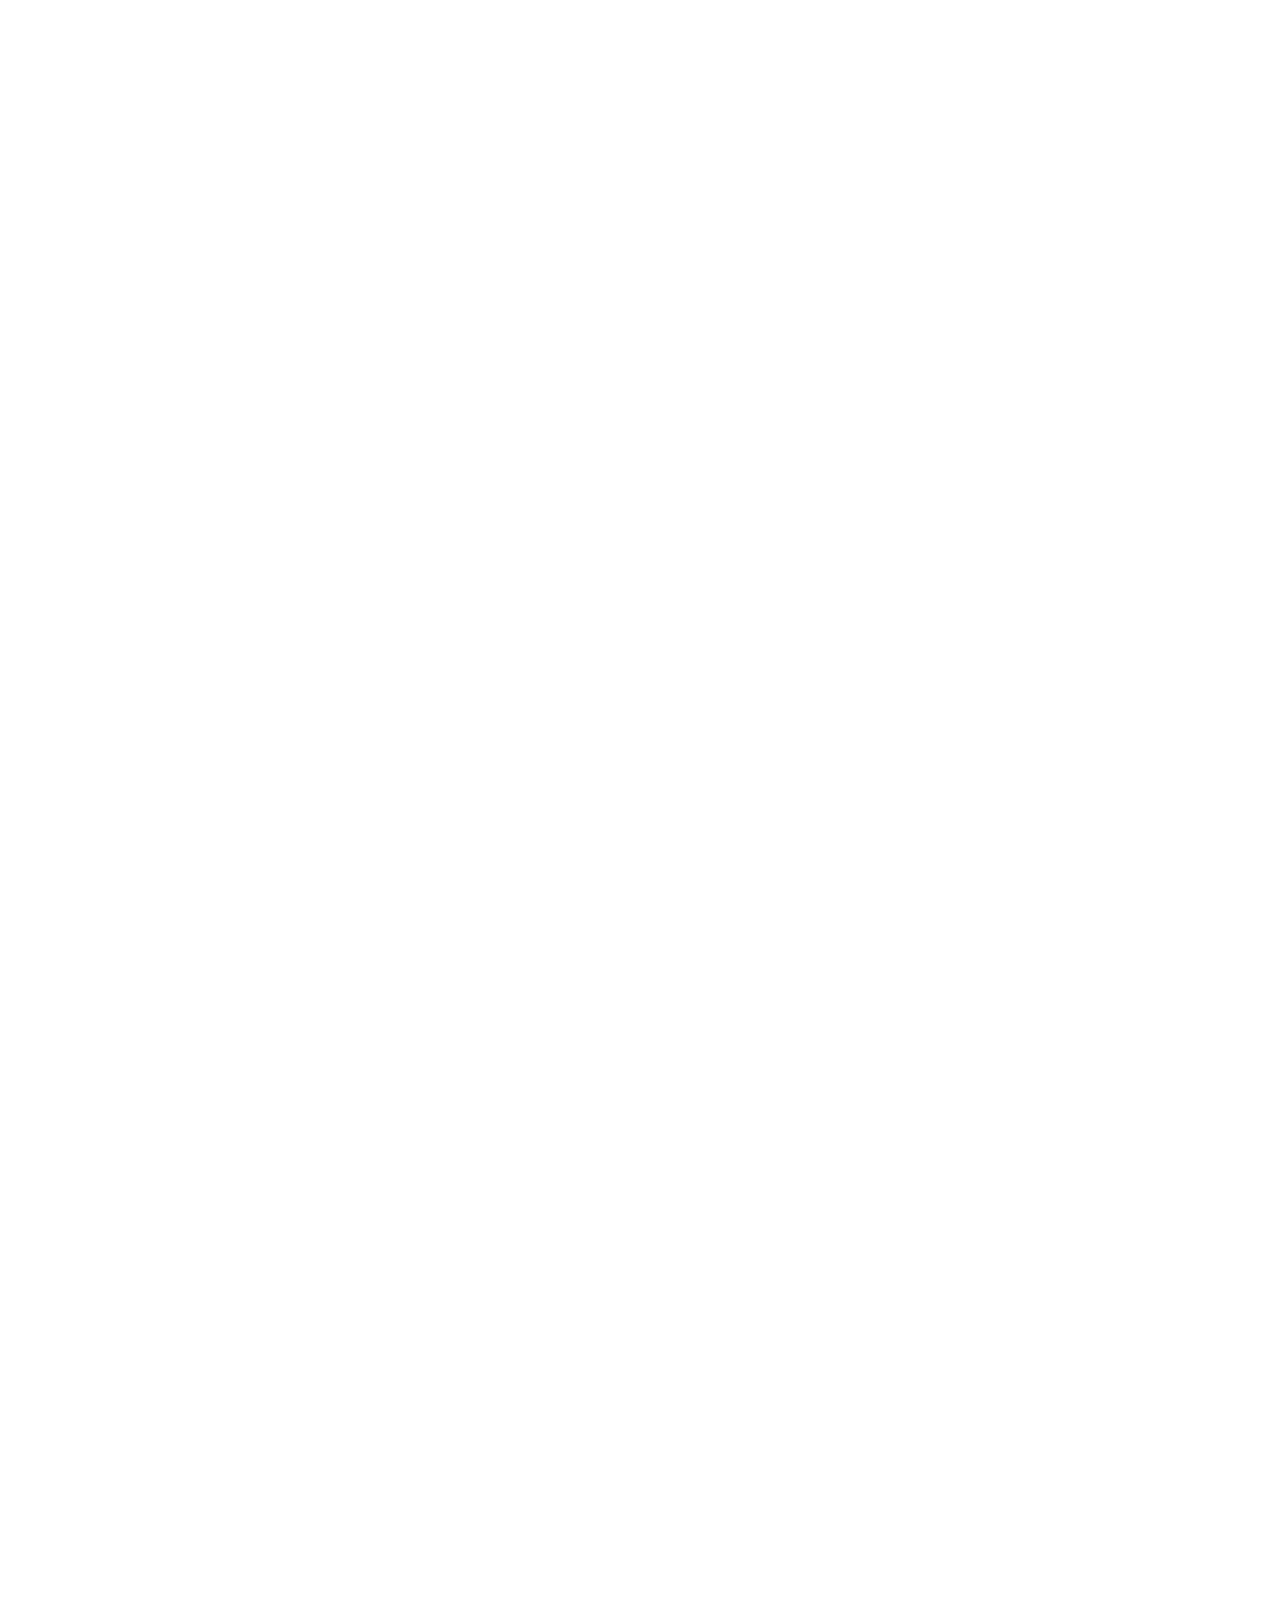
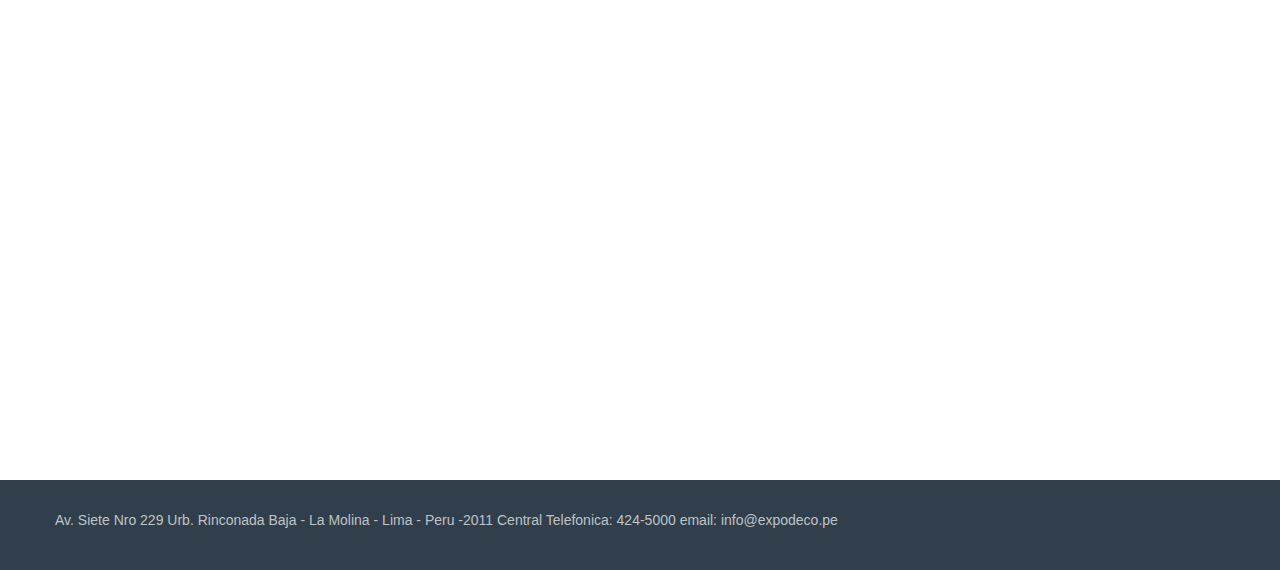
==== commit f9f251b0: "propuesta" ====
--- a/index.html
+++ b/index.html
@@ -10,6 +10,7 @@
 	<title>::EXPODECO::</title>
 </head>
 <body>
+<div id="view">
 <section class="header wow fadeIn">
 	<div class="expo-background">
 		<div class="container  hell">
@@ -24,9 +25,27 @@
 		 			<div class="dropdown expo-vista">
 		    			<button class="btn btn-primary dropdown-toggle btn-expo color-yello" type="button" data-toggle="dropdown"><div class="borde"><h2>VISITANTES</h2></div>
 		    			</button>
+              <ul class="dropdown-menu btn-drop-menu">
+                 <li><a href="#">Conversatorio</a></li>
+                 <li><a href="#">Salones</a></li>
+                 <li><a href="#">Expositores</a></li>
+                 <li><a href="#">Videos</a></li>
+                 <li><a href="#">Social Day Party</a></li>
+                 <li><a href="#">Exposiciones</a></li>
+              </ul>
 		 			</div>
 		 			<div class="dropdown expo-vista">
 		    			<button class="btn btn-primary dropdown-toggle btn-expo" type="button" data-toggle="dropdown"><div class="borde"><h2>PARTICIPANTES</h2></div>
+              </button> 
+              <ul class="dropdown-menu btn-drop-menu">
+                <li><a href="#">Home</a></li>
+                <li><a href="#">Información General</a></li>
+                <li><a href="#">Por qué participar?</a></li>
+                <li><a href="#">Planos y Stands</a></li>
+                <li><a href="#">Proveedores</a></li>
+                <li><a href="#">Auspiciadores</a></li>
+                <li><a href="#">Prensa</a></li>
+            </ul>
 		    		
 		 			</div>
 				</div>
@@ -51,9 +70,10 @@
     <div class="menu-box">
       <h3>CABIFY</h3>
     </div>
-  </div>
-  
-</section>
+  </div>  
+</section>
+</div>
+
 <section class="slider wow fadeIn">
   <div  class="container">
     <h2>GOLD SPONSORS</h2><br>
@@ -192,7 +212,7 @@
         El V Salón Internacional del Diseño y Arquitectura se ha convertido en la feria más grande e importante del sector a nivel nacional, cada año este importante evento reúne a representativas y selectas empresas expositoras quienes exhiben las últimas novedades en productos y servicios para la decoración, arquitectura y el diseño interior.
         </p>
 			</div>
-			<div class="col-xs-12 col-md-6 col-lg-6">
+			<div class="col-xs-12 col-md-6 col-lg-5">
 				<iframe width="560" height="315" src="https://www.youtube.com/embed/5YUdBQN0NVA" frameborder="0" allowfullscreen></iframe>
 			</div>
 		</div>
@@ -335,7 +355,7 @@
        </div>
      </div>
    </section>
-   <footer >
+   <footer>
      <div class="container">
        <div class="row">
          <p>Av. Siete Nro 229 Urb. Rinconada Baja - La Molina - Lima - Peru -2011 Central Telefonica: 424-5000 email: info@expodeco.pe</p>   
--- a/css/style.css
+++ b/css/style.css
@@ -5,12 +5,14 @@
 }
 
 
-
-
 body {
 	margin: 0;
 	padding: 0;
 	box-sizing: border-box;
+}
+
+#view {
+	height:100vh;
 }
 
 .new-menu {
@@ -53,7 +55,7 @@
 	align-items: center;
 	border-radius: inherit;
 	width: 150px;
-	height: 150px;
+	height: 730px;
 	border: none;
 	opacity: 0.8;
 }
@@ -135,9 +137,9 @@
 }
 
 .expo-background {
-	background-image: url("../img/bck.jpg");
+	background-image: url("../img/bck2.jpg");
 	width: 100%;
-	height: 600px;
+	height: 800px;
 	background-repeat: 100% 100%;
 	background-size: cover;
 	position: relative;
@@ -206,7 +208,7 @@
 .expo-video {
 	background-color: #000;
 	height: 100%;
-	width: 80%;
+	width: 100%;
 	height: 600px;
 	color: #fff;
 	font-weight: lighter;
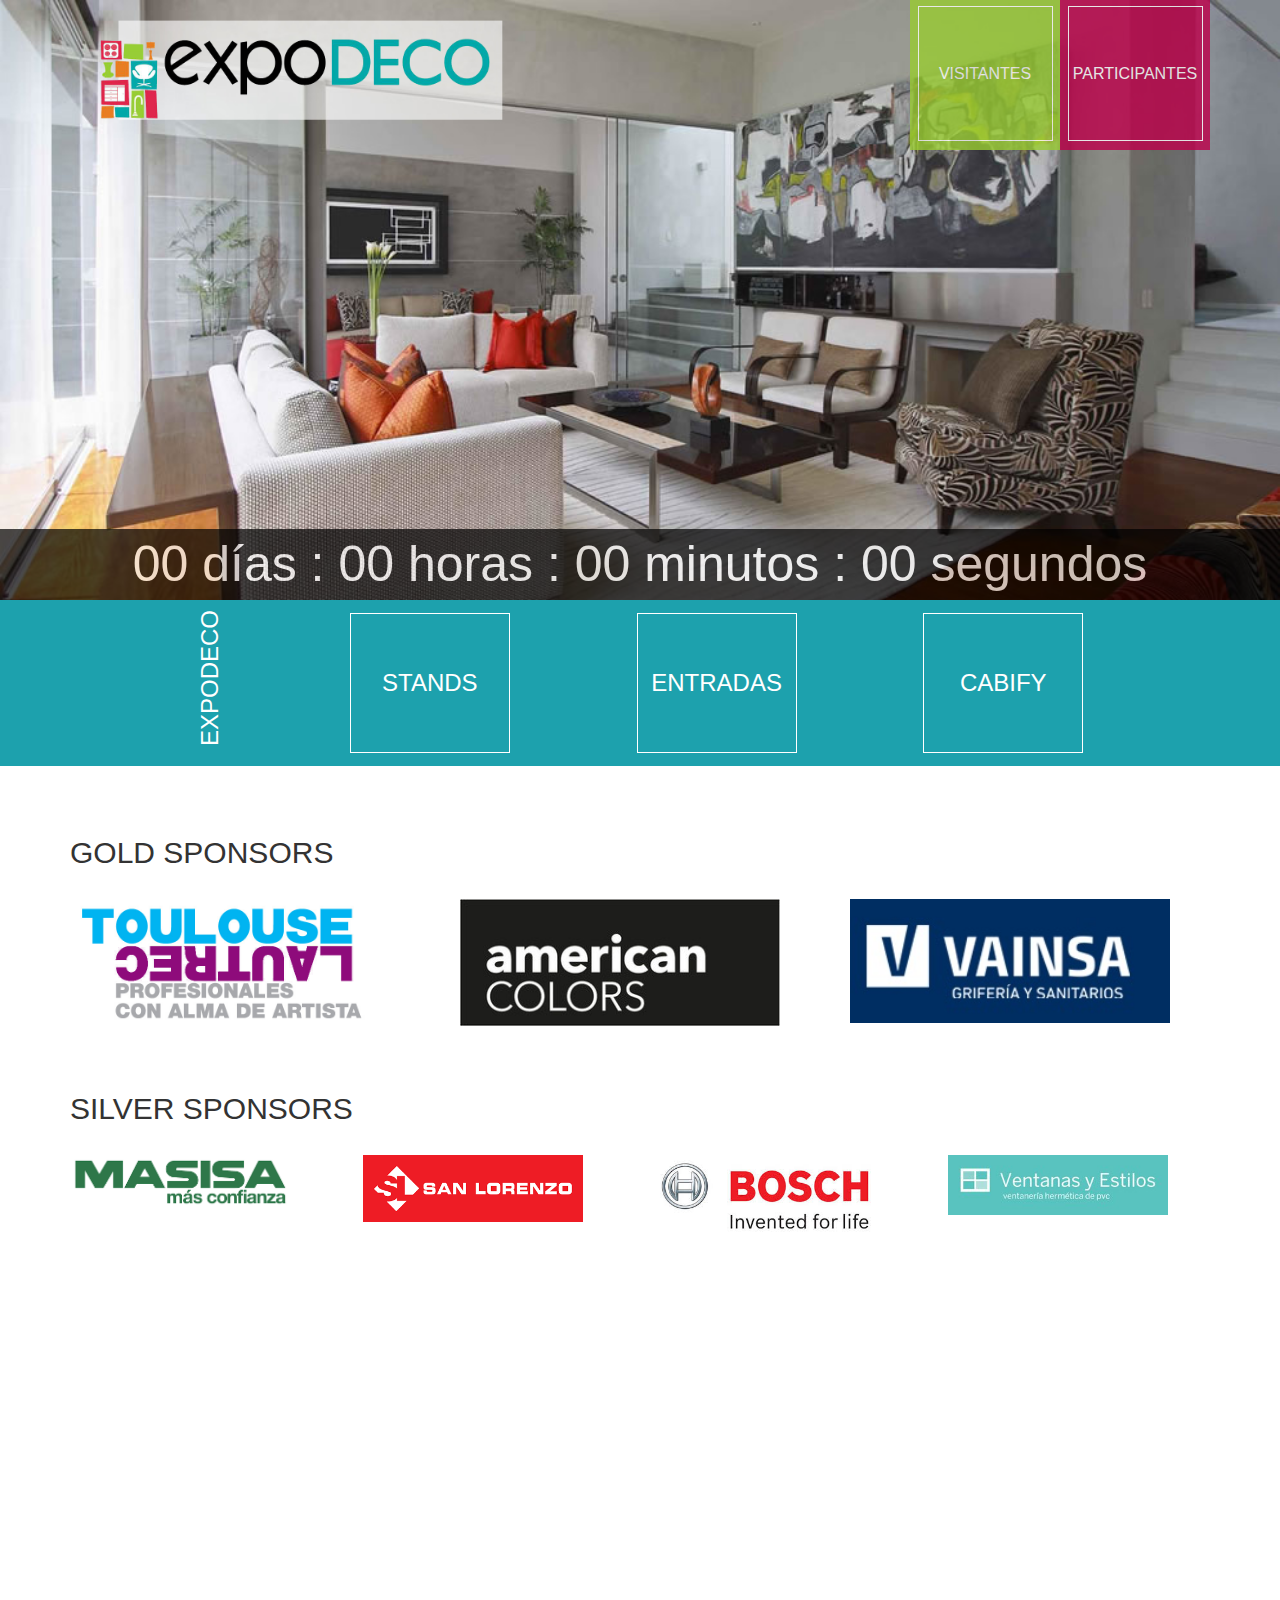
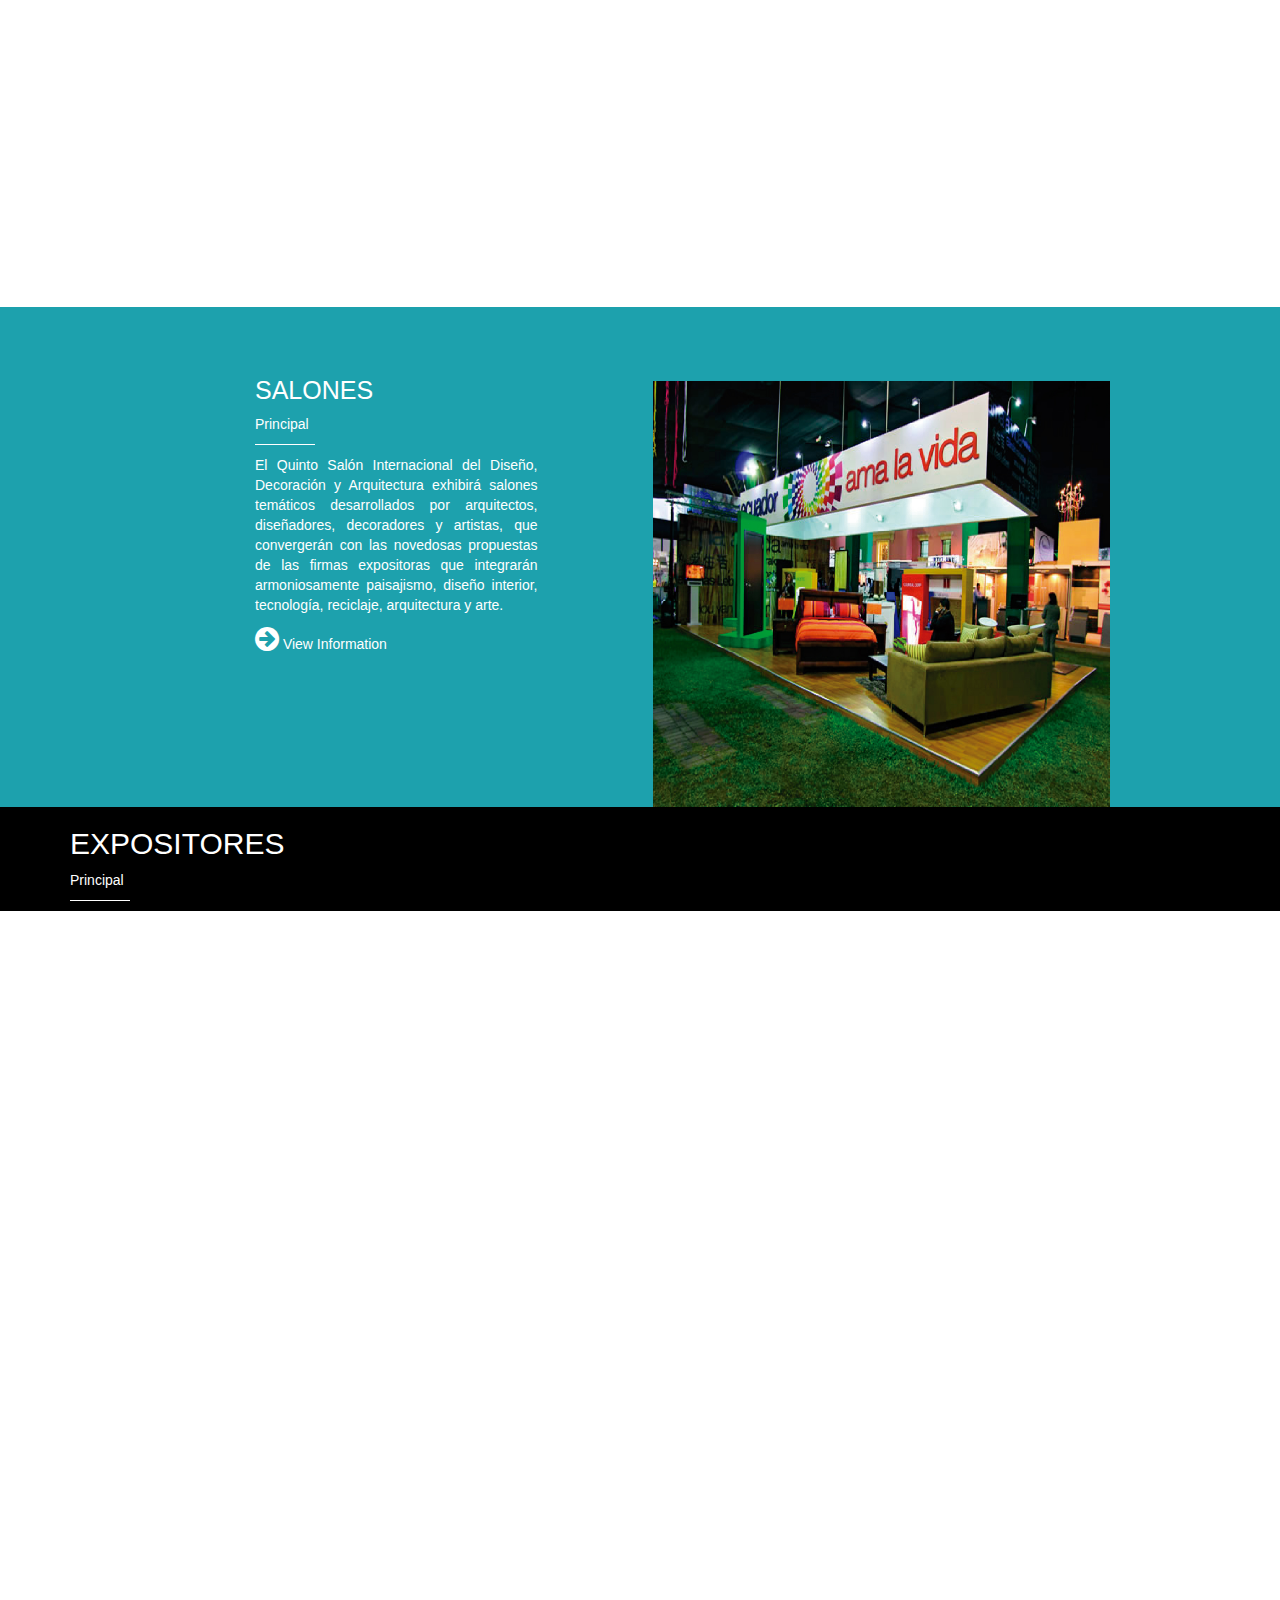
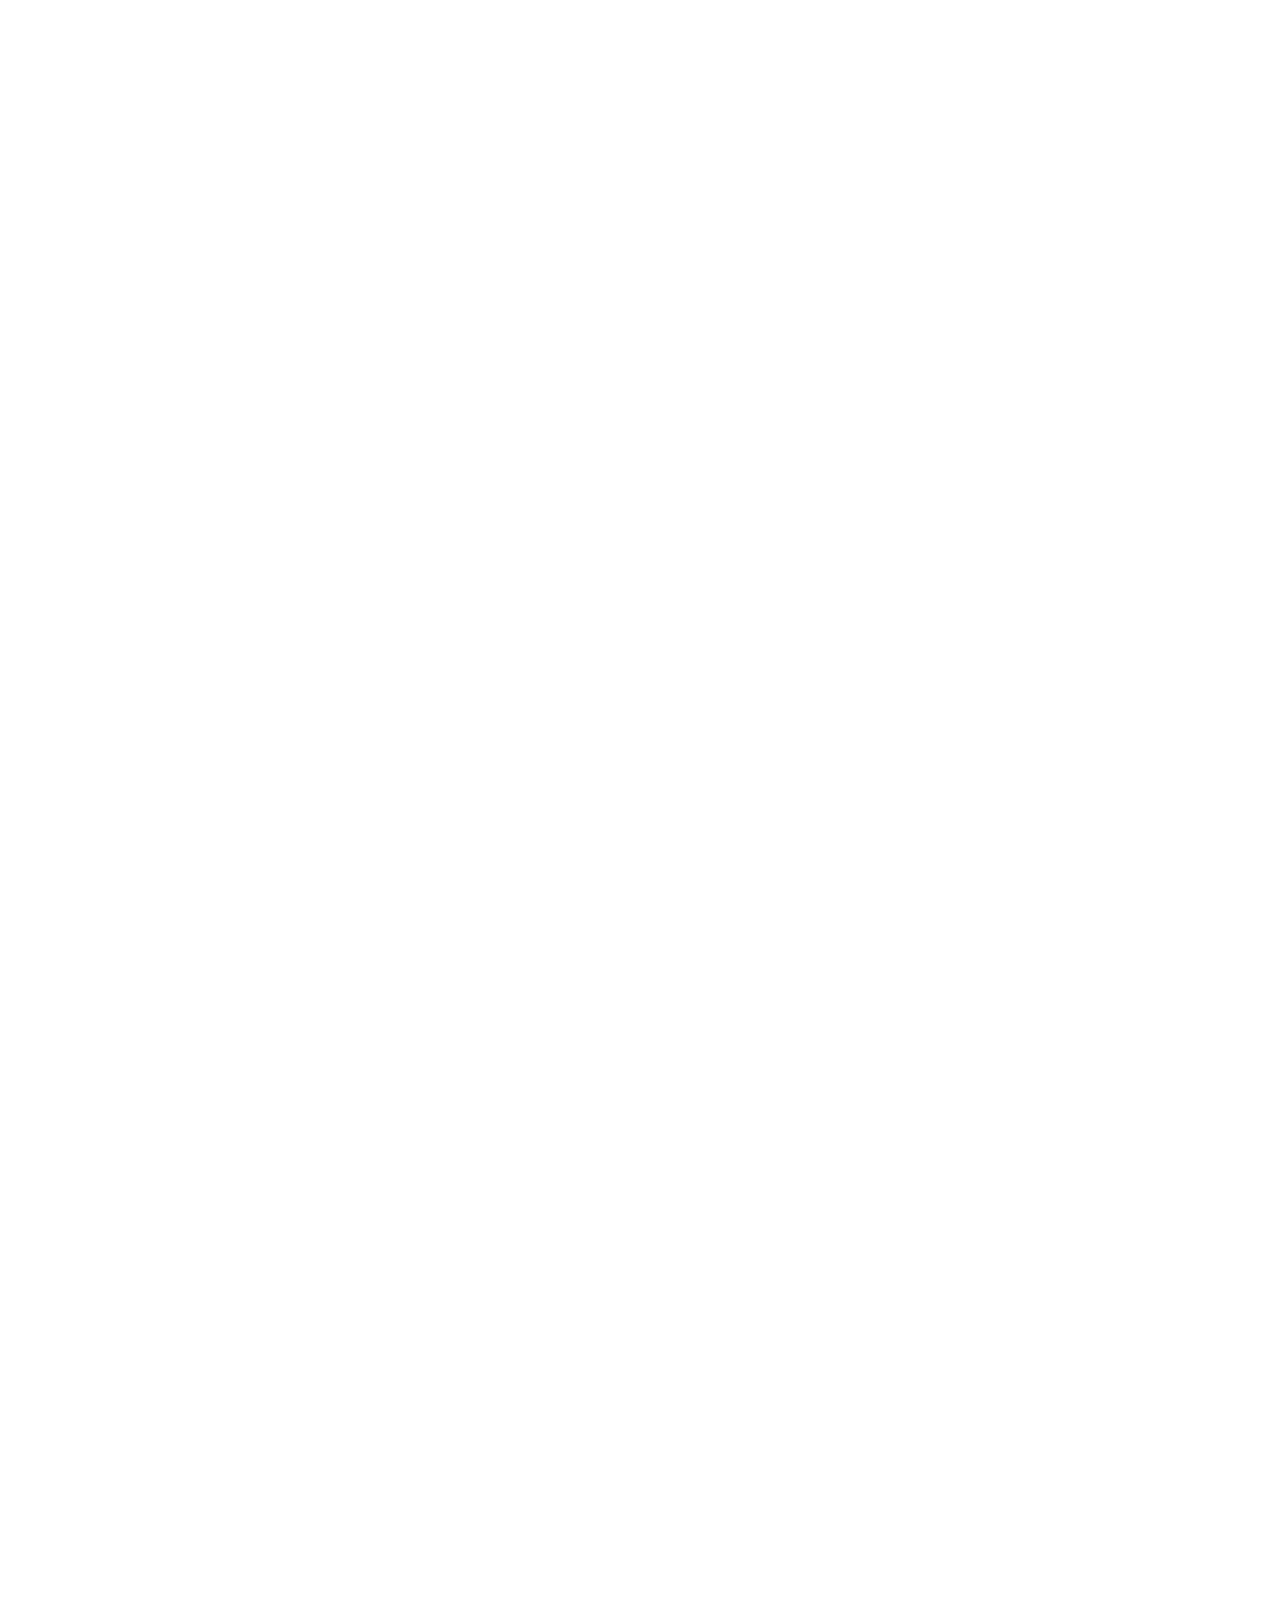
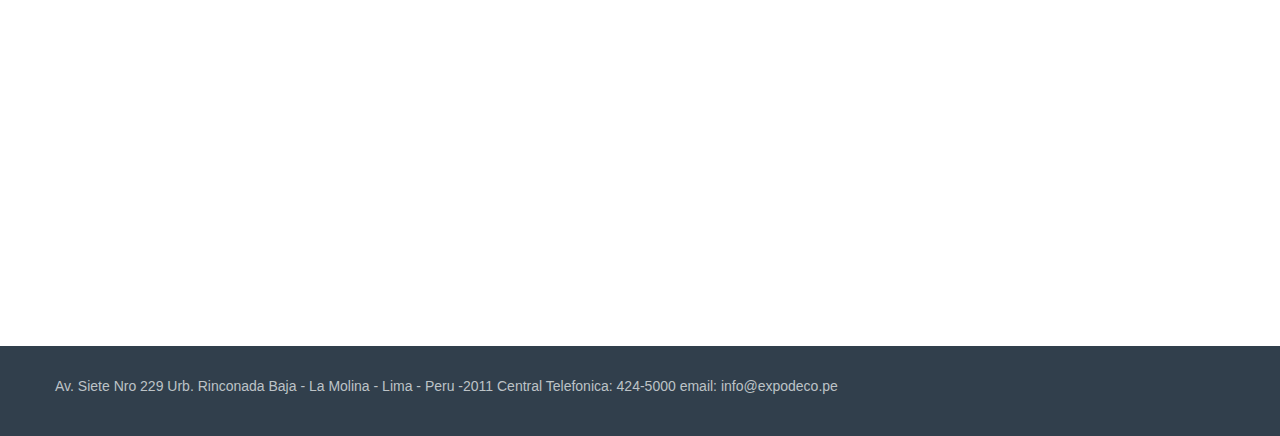
==== commit af518748: "estado original" ====
--- a/index.html
+++ b/index.html
@@ -10,7 +10,7 @@
 	<title>::EXPODECO::</title>
 </head>
 <body>
-<div id="view">
+
 <section class="header wow fadeIn">
 	<div class="expo-background">
 		<div class="container  hell">
@@ -72,7 +72,7 @@
     </div>
   </div>  
 </section>
-</div>
+
 
 <section class="slider wow fadeIn">
   <div  class="container">
--- a/css/style.css
+++ b/css/style.css
@@ -11,9 +11,7 @@
 	box-sizing: border-box;
 }
 
-#view {
-	height:100vh;
-}
+
 
 .new-menu {
 	background-color: #1da1ad;
@@ -55,7 +53,7 @@
 	align-items: center;
 	border-radius: inherit;
 	width: 150px;
-	height: 730px;
+	height: 150px;
 	border: none;
 	opacity: 0.8;
 }
@@ -137,9 +135,9 @@
 }
 
 .expo-background {
-	background-image: url("../img/bck2.jpg");
+	background-image: url("../img/bck.jpg");
 	width: 100%;
-	height: 800px;
+	height: 600px;
 	background-repeat: 100% 100%;
 	background-size: cover;
 	position: relative;
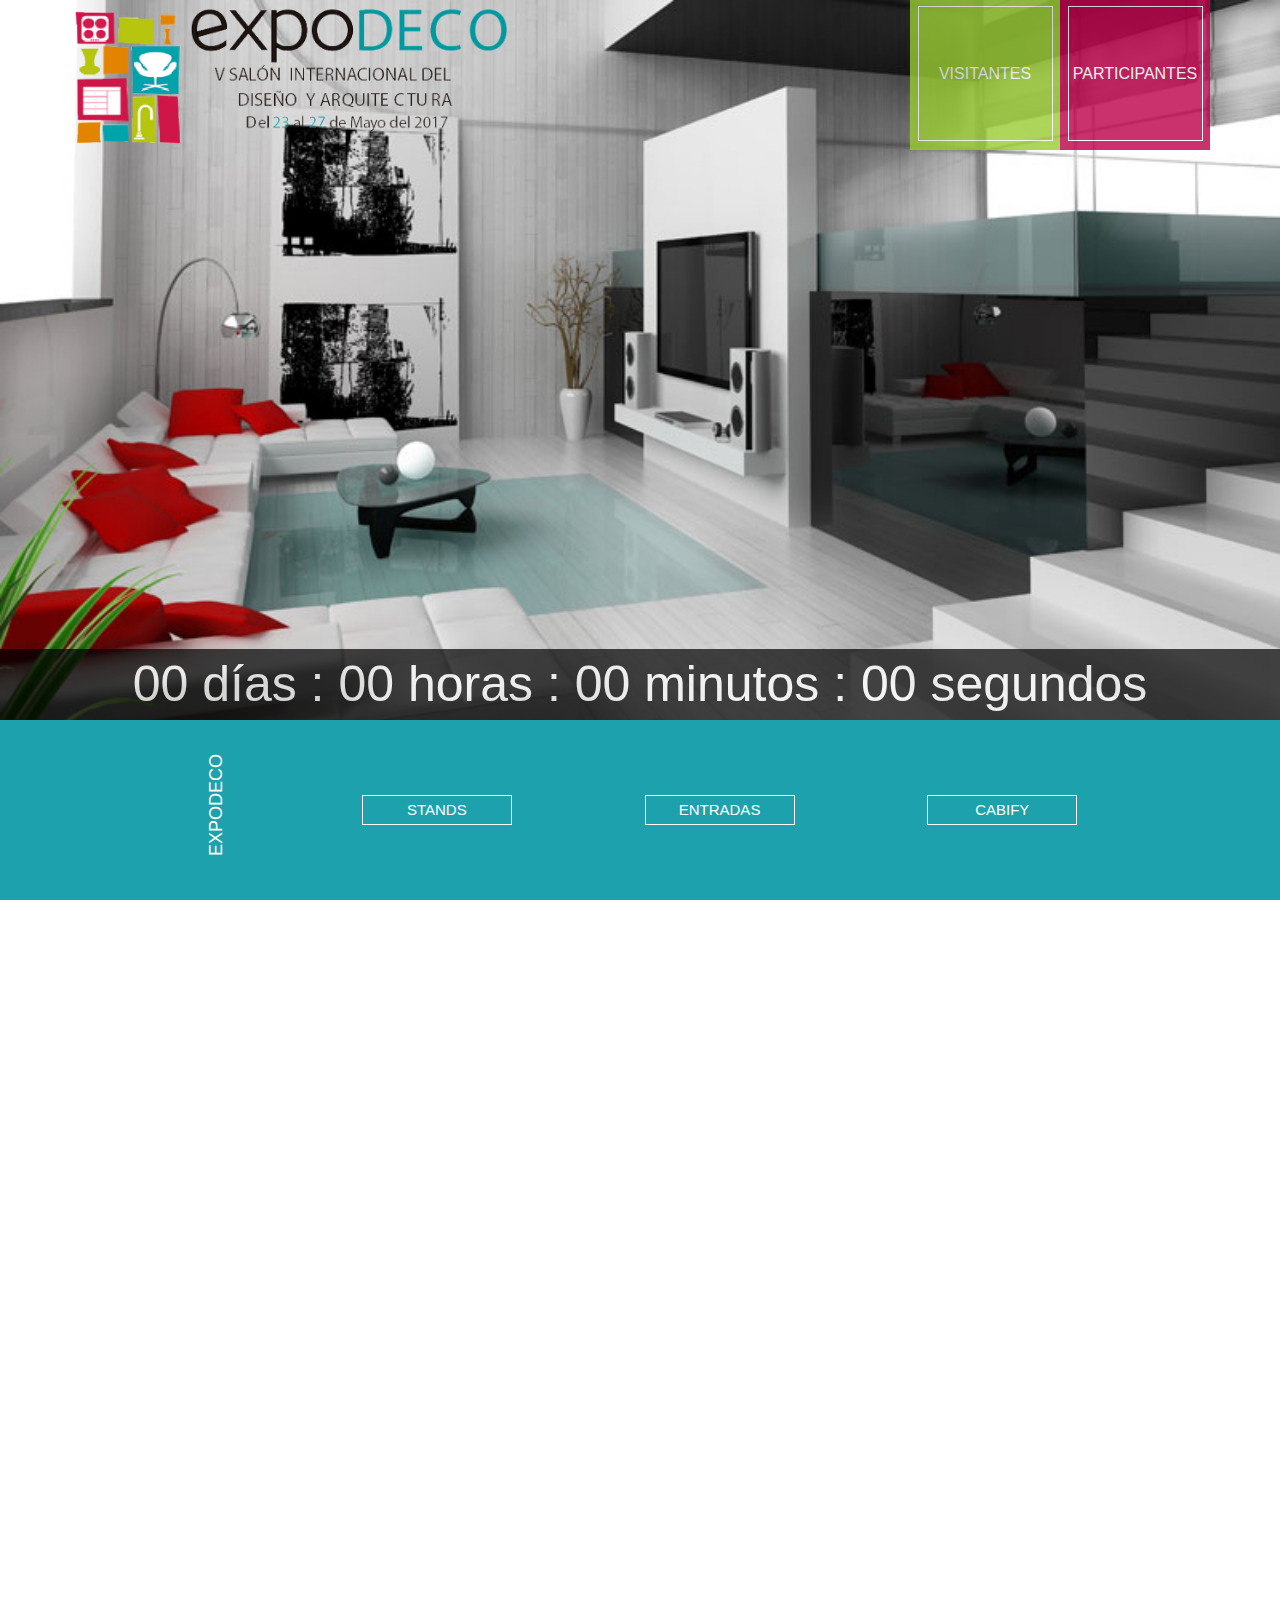
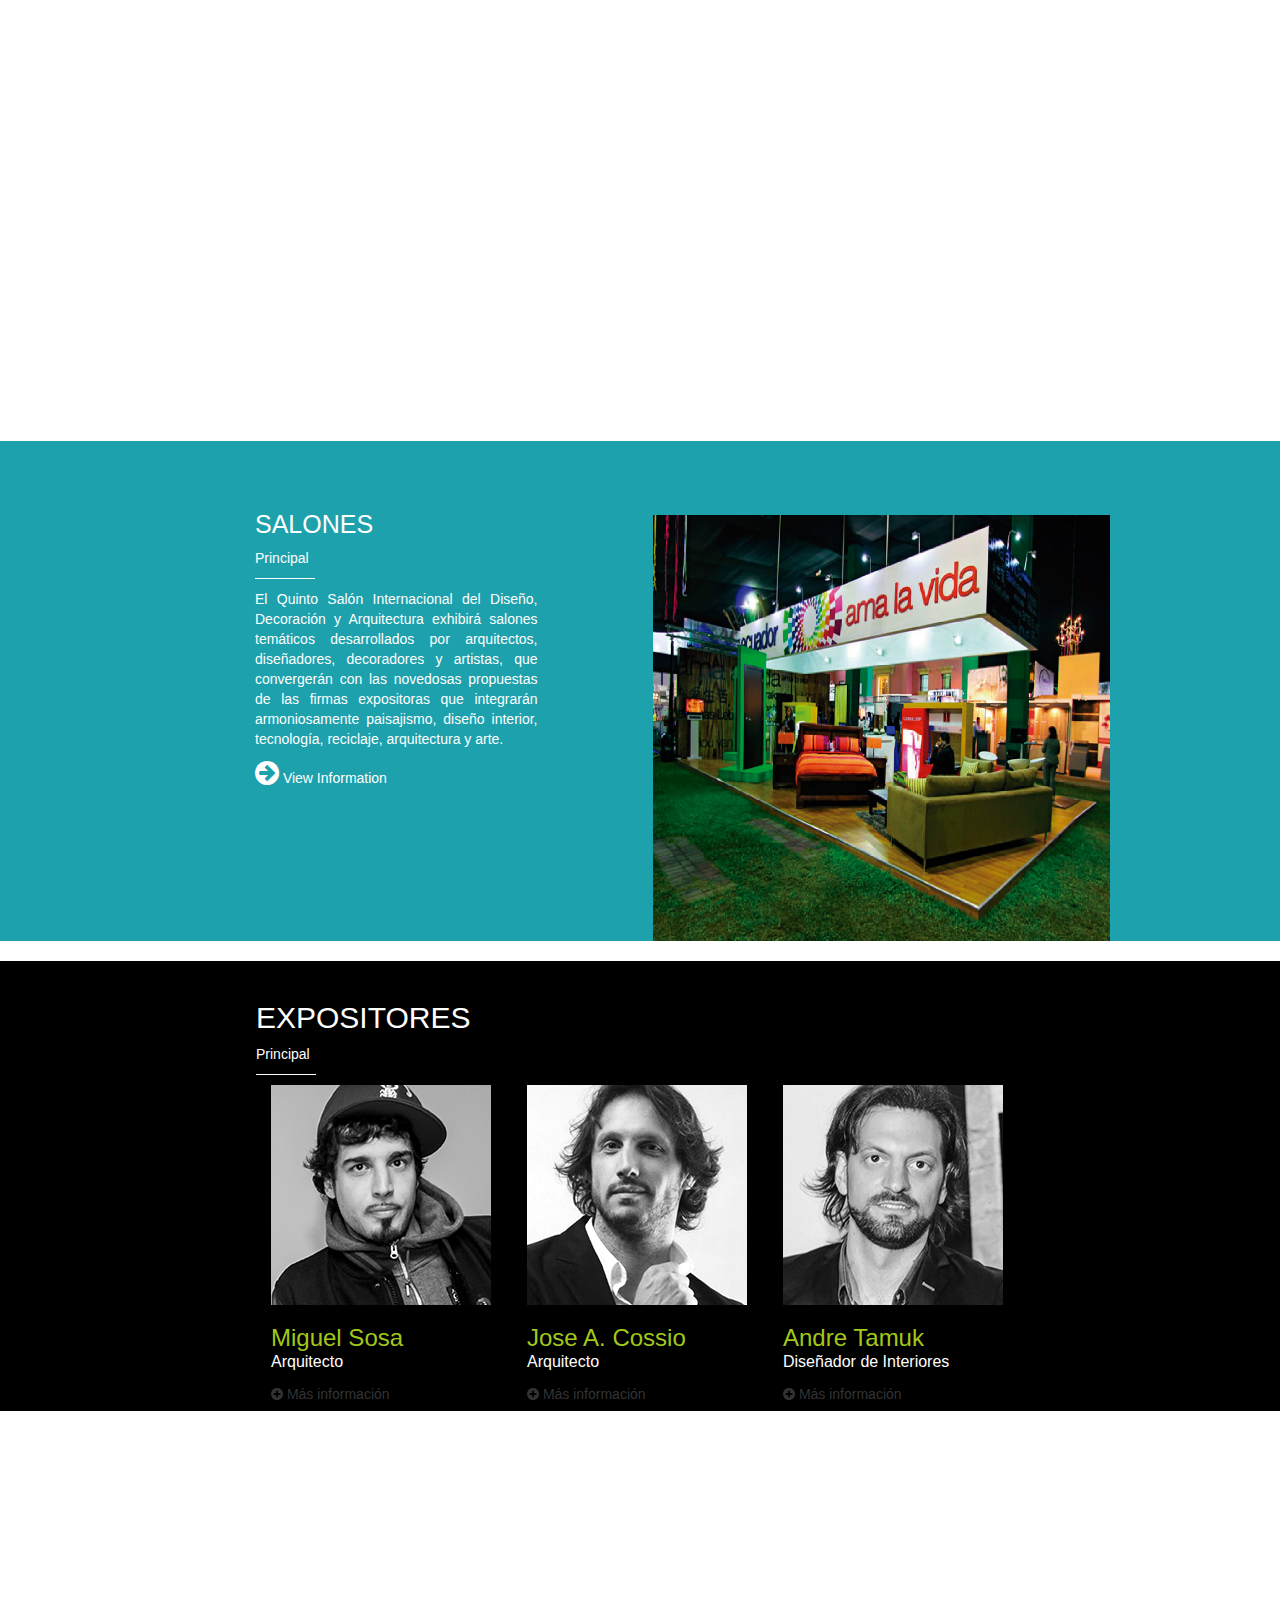
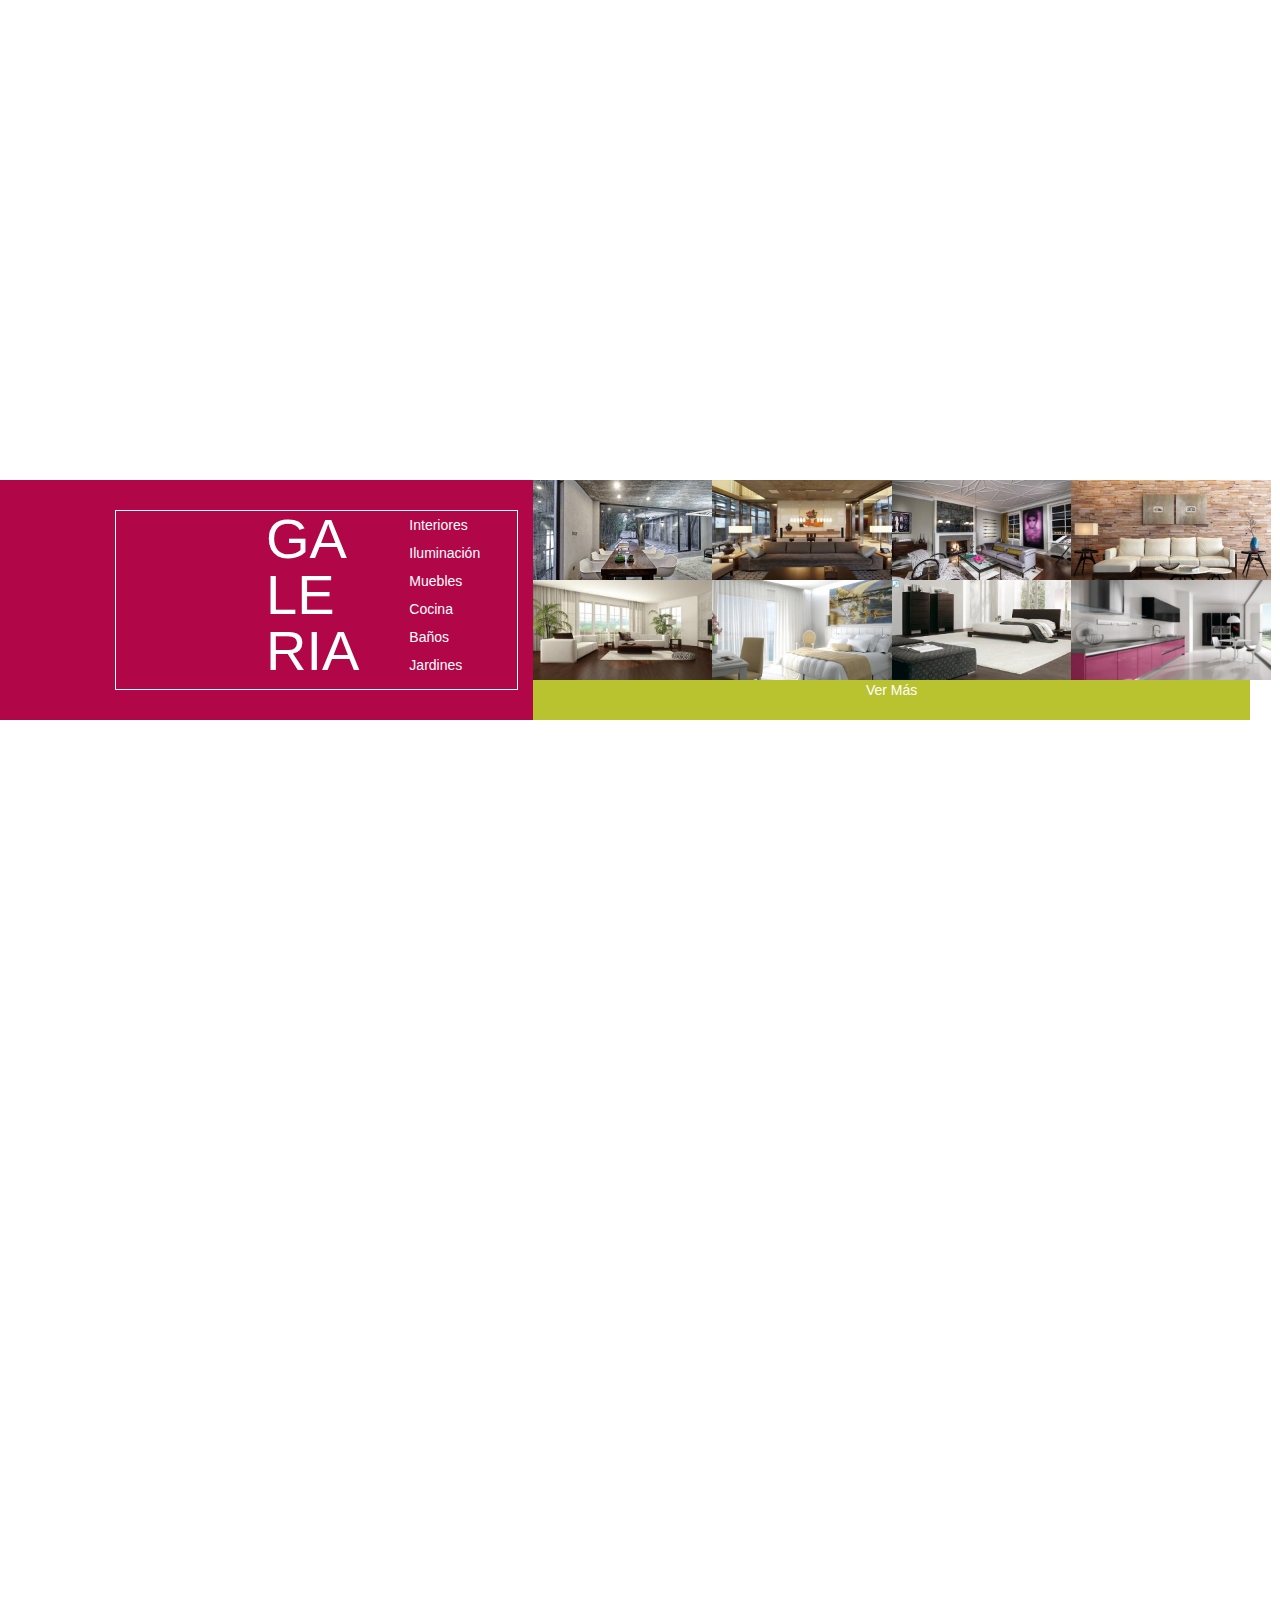
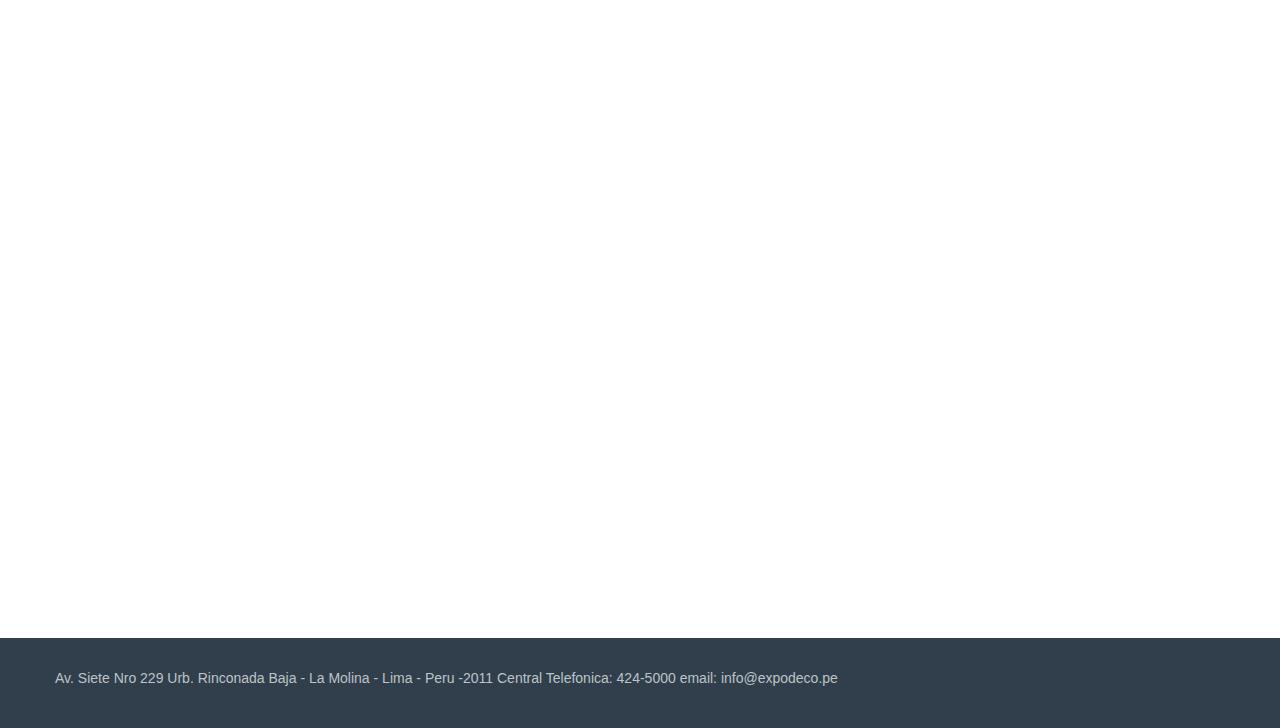
==== commit d6fc8ee7: "subiendo actualización" ====
--- a/index.html
+++ b/index.html
@@ -11,12 +11,13 @@
 </head>
 <body>
 
+<section id="vista1">
 <section class="header wow fadeIn">
 	<div class="expo-background">
 		<div class="container  hell">
 			<div class="nav-fixed">
 				<div class="logo">
-					<img src="img/logo.png">
+					<img src="./img/logo.png">
 				</div>
 				<div class="nav-img">
 					<div class="dropdown expo-vista">
@@ -59,7 +60,7 @@
 <section class="new-menu">
   <div class="container menu-vertical">
     <div class="new-title">
-      <h3>EXPODECO</h3>
+      <h3><span style="font-size: 18px">EXPODECO</h3>
     </div>
     <div class="menu-box">
       <h3>STANDS</h3>
@@ -71,6 +72,7 @@
       <h3>CABIFY</h3>
     </div>
   </div>  
+</section>
 </section>
 
 
@@ -241,63 +243,146 @@
 
 <section id="expositores">
   <div class="container">
-    <h2 class="titlexp">
-          EXPOSITORES
-    </h2>
-    <p class="subtitlesal">Principal</p>
+
+    <div class="row row-exo">
+
+      <div class="col-lg-12 col-md-12 col-sm-12 col-xs-12">  
+        <h2 class="titlexp">
+              EXPOSITORES
+        </h2>
+        <p class="subtitlesal">Principal</p>
+
+    
+        <div class="col-lg-4 col-md-4 col-sm-12 col-xs-12 fotoexp">
+            <img class="img-person" src="./img/marcos2.jpg">
+            <h3 class="expo-names">Miguel Sosa</h3>
+            <p class="expo-jobs">Arquitecto</p>
+
+            <div class="info-exp">
+              <i class="fa fa-plus-circle" aria-hidden="true"></i>
+              Más información
+            </div>
+
+        </div>
+        <div class="col-lg-4 col-md-4 col-sm-12 col-xs-12 fotoexp">
+            <img class="img-person" src="./img/edmundo2.jpg">
+            <h3 class="expo-names">Jose A. Cossio</h3>
+            <p class="expo-jobs">Arquitecto</p>
+
+            <div class="info-exp">
+              <i class="fa fa-plus-circle" aria-hidden="true"></i>
+              Más información
+            </div>
+
+        </div>
+        <div class="col-lg-4 col-md-4 col-sm-12 col-xs-12 fotoexp">
+            <img class="img-person" src="./img/bruno2.jpg">
+            <h3 class="expo-names">Andre Tamuk</h3>
+            <p class="expo-jobs">Diseñador de Interiores</p>
+
+            <div class="info-exp">
+              <i class="fa fa-plus-circle" aria-hidden="true"></i>
+              Más información
+            </div>
+
+        </div>
+    </div>  
   </div>
 </section>
 
 
 <section id="notiprinci" class="wow fadeIn">
-  <div class="container">
+  <div class="container-fluid">
     <div class="row">
     <div class="col-lg-12 col-md-12 col-sm-12 col-xs-12 titlenotfon">
       
     </div>
 
-      <div class="col-lg-4 col-md-4 col-sm-6 col-xs-12">
-        <h3 class="notititle"><a class="linka" href="#">Expositores</a></h3>
+      <div class="col-lg-3 col-md-3 col-sm-6 col-xs-12">
+        <h3 class="notititle"><a class="linka" href="#">Evento</a></h3>
         <div class="fondo-b notice">
-          <img  src="./img/noti1.jpg">          
+          <img  src="./img/noti1.jpg">       
         </div>
         <p class="notidet"><a class="linka" href="#">¿Buscas un expositor? Consulte la lista alfabetica de expositores que van a participar en Expodeco.</a></p>
       </div>
-      <div class="col-lg-4 col-md-4 col-sm-6 col-xs-12">
-        <h3 class="notititle"><a class="linka" href="#">Salones Temáticos 2017</a></h3>
-        <div class="fondo-b notice">
-          <img  src="./img/noti2.jpg">          
-        </div>
-        <p class="notidet"><a class="linka" href="#">El Salon Internacional del Diseño, Decoración y Arquitectura exhibirá salones temáticos</a></p>
-      </div>
-      <div class="col-lg-4 col-md-4 col-sm-6 col-xs-12">
-        <h3 class="notititle"><a class="linka" href="#">Videos</a></h3>
-        <div class="fondo-b notice">
-          <img  src="./img/noti3.jpg">          
-        </div>
-        <p class="notidet"><a class="linka" href="#">Siga en nuestra sección video los últimos hechos y acontecimientos de Expodeco</a></p>
-      </div>
-      <div class="col-lg-4 col-md-4 col-sm-6 col-xs-12">
+      
+      
+      <div class="col-lg-3 col-md-3 col-sm-6 col-xs-12">
         <h3 class="notititle"><a class="linka" href="#">Social Day Party</a></h3>
         <div class="fondo-b notice">
           <img  src="./img/noti4.jpg">          
         </div>
         <p class="notidet"><a class="linka" href="#">Como todos los años Expodeco comienza con una gala inaugural para todos nuestros participantes</a></p>
       </div>
-      <div class="col-lg-4 col-md-4 col-sm-6 col-xs-12">
+
+      <div class="col-lg-3 col-md-3 col-sm-6 col-xs-12">
         <h3 class="notititle"><a class="linka" href="#">Charlas Empresariales</a></h3>
         <div class="fondo-b notice">
           <img  src="./img/noti5.jpg">          
         </div>
         <p class="notidet"><a class="linka" href="#">Expodeco trae para todos sus visitantes charlas empresariales sobre la últimas tendencias del sector.</a></p>
       </div>
-      <div class="col-lg-4 col-md-4 col-sm-6 col-xs-12">
+
+      <div class="col-lg-3 col-md-3 col-sm-6 col-xs-12">
         <h3 class="notititle"><a class="linka" href="#">Gastronomia en Expodeco</a></h3>
         <div class="fondo-b notice">
           <img  src="./img/noti6.jpg">          
         </div>
         <p class="notidet"><a class="linka" href="#">La Gastronomia estara presente en Expodeco 2017 con los mejores representantes del rubro.</a></p>
       </div>      
+    </div>
+  </div>
+</section>
+
+<section class="galeria">
+  <div class="container-fluid">
+    <div class="row">
+       <div class="col-lg-5 col-md-5 col-sm-12 col-xs-12 gale">
+        <div class="gale-title">
+          <p class="galeria-gra">
+            GA<br>
+            LE<br>
+            RIA
+          </p>
+          <p class="galeria-peq">
+            Interiores<br>
+            Iluminación<br>
+            Muebles<br>
+            Cocina<br>
+            Baños<br>
+            Jardines
+          </p>
+        </div>
+       </div>
+       <div class="col-lg-7 col-md-7 col-sm-12 col-xs-12 cola">
+          <div class="col-lg-3 col-md-3 col-sm-3 col-xs-3">
+            <img class="fotitos" src="./img/fotito1.jpg">
+          </div>
+          <div class="col-lg-3 col-md-3 col-sm-3 col-xs-3">
+            <img class="fotitos" src="./img/fotito2.jpg">
+          </div>
+          <div class="col-lg-3 col-md-3 col-sm-3 col-xs-3">
+            <img class="fotitos" src="./img/fotito3.jpg">
+          </div>
+          <div class="col-lg-3 col-md-3 col-sm-3 col-xs-3">
+            <img class="fotitos" src="./img/fotito4.jpg">
+          </div>
+          <div class="col-lg-3 col-md-3 col-sm-3 col-xs-3">
+            <img class="fotitos" src="./img/fotito5.jpg">
+          </div>
+          <div class="col-lg-3 col-md-3 col-sm-3 col-xs-3">
+            <img class="fotitos" src="./img/fotito6.jpg">
+          </div>
+          <div class="col-lg-3 col-md-3 col-sm-3 col-xs-3">
+            <img class="fotitos" src="./img/fotito7.jpg">
+          </div>
+          <div class="col-lg-3 col-md-3 col-sm-3 col-xs-3">
+            <img class="fotitos" src="./img/fotito8.jpg">
+          </div>
+          <div class="col-lg-12 col-md-12 col-sm-12 col-xs-12 boton">
+            Ver Más
+          </div>
+      </div>
     </div>
   </div>
 </section>
--- a/css/style.css
+++ b/css/style.css
@@ -11,12 +11,11 @@
 	box-sizing: border-box;
 }
 
-
-
 .new-menu {
 	background-color: #1da1ad;
 	color: #fff;
 	display: flex;
+	height:20vh;
 }
 
 .new-menu .container .new-title {
@@ -35,8 +34,8 @@
 .menu-vertical .menu-box {
 	border:1px solid #fff;
 	cursor: pointer;
-	width: 160px;
-	height: 140px;
+	width: 150px;
+	height: 30px;
 	display: flex;
 	align-items: center;
 }
@@ -56,11 +55,16 @@
 	height: 150px;
 	border: none;
 	opacity: 0.8;
+} 
+
+.menu-box h3 {
+	font-size: 15px;
 }
 
 .color-yello {
 	background-color: #99cc33 !important;
 }
+
 .borde h2 {
 	margin: 0 auto;
 	align-items: center;
@@ -79,8 +83,6 @@
 	background-color: #be004b;
 	border-color: #fff !important;
 }
-
-
 
 .btn-expo:focus {
 	background-color: #be004b !important;
@@ -135,9 +137,9 @@
 }
 
 .expo-background {
-	background-image: url("../img/bck.jpg");
+	background-image: url("../img/bck3.jpg");
 	width: 100%;
-	height: 600px;
+	height:80vh;
 	background-repeat: 100% 100%;
 	background-size: cover;
 	position: relative;
@@ -304,11 +306,25 @@
 
 #expositores {
 	background: #000;
-}
-
+	height: 450px;
+	margin-top: 20px;
+
+
+}
+
+.row-exo {
+	width:70%;
+	margin: 0 auto;
+	padding-top:20px;
+}
 .titlexp {
 	color: #fff;
 }
+
+.fotoexp img {
+	width:220px;
+	height:220px;
+	}
 
 
 .linka {
@@ -318,6 +334,8 @@
 
 .notititle {
 	text-align:center;
+	height:50px;
+	text-align: center;
 }
 
 .fondo-b {
@@ -365,41 +383,13 @@
 .salons {
 	margin-top: 150px;
 }
-/* he quitado el tipo de letra bold  IMPORTANTE: QUITAR EL TEXTO ABUNDANTE
-DE LOS EXPOSITORES Y PONER SUS ESPECAI*/
-.green-expo-2 {
-	background-color: #a1c81a;
-	color: white;
-	font-weight: ;
-	font-size: 20px;
-	text-align: center;
-	margin-top: -100px;
-	height: 230px;
-}
-
-.people {
-	display: flex;
-	justify-content: space-around;
-}
-
-.person {
-	width: 25%;
-	color: #000;
-	text-align: justify;
-}
-
-.person img {
-	width: 100%;
-	margin-bottom: 20px;
-}
-
-
-.img-person img {
+
+.img-person {
 	width: 90%;
 }
 
 
-.img-person img:hover {
+.img-person:hover {
 	animation: imagenes 0.5s ease;
 	animation-fill-mode: forwards;
 }
@@ -417,10 +407,10 @@
 }
 
 .expo-jobs {
+	color:#fff;
 	margin-top: 0;
 	font-weight: 100;
 	font-size: 16px;
-	text-transform: uppercase;
 }
 
 .more-expo {
@@ -446,6 +436,52 @@
 	to {
 		width: 100%;
 	}	
+}
+
+.gale {
+	background:#b10648;
+	height:240px;
+	display: flex;
+	align-items: center;
+}
+
+.gale-title {
+	border:1px solid #fff;
+	width:90%;
+	display:flex;
+	align-items: center;
+	margin-left: 100px;
+}
+
+.galeria-gra {
+	font-size: 4em;
+	line-height: 1;
+	color:#fff;
+	padding-left: 150px;
+}
+
+.galeria-peq {
+	line-height: 2;
+	color:#fff;
+	padding-left: 50px;
+}
+
+.cola {
+	margin-left:-30px;
+}
+
+.fotitos {
+	width:200px;
+	height:100px;
+}
+
+.boton {
+	background: #b9c32f;
+	color:#fff;
+	width:100%;
+	height:40px;
+	margin-left:15px;
+	text-align: center;
 }
 
 .title{
@@ -618,4 +654,9 @@
 	color: #fff !important;
 	text-decoration: none;
 	font-weight: ;
-}+}
+
+#vista1 {
+	height:100vh;
+}
+
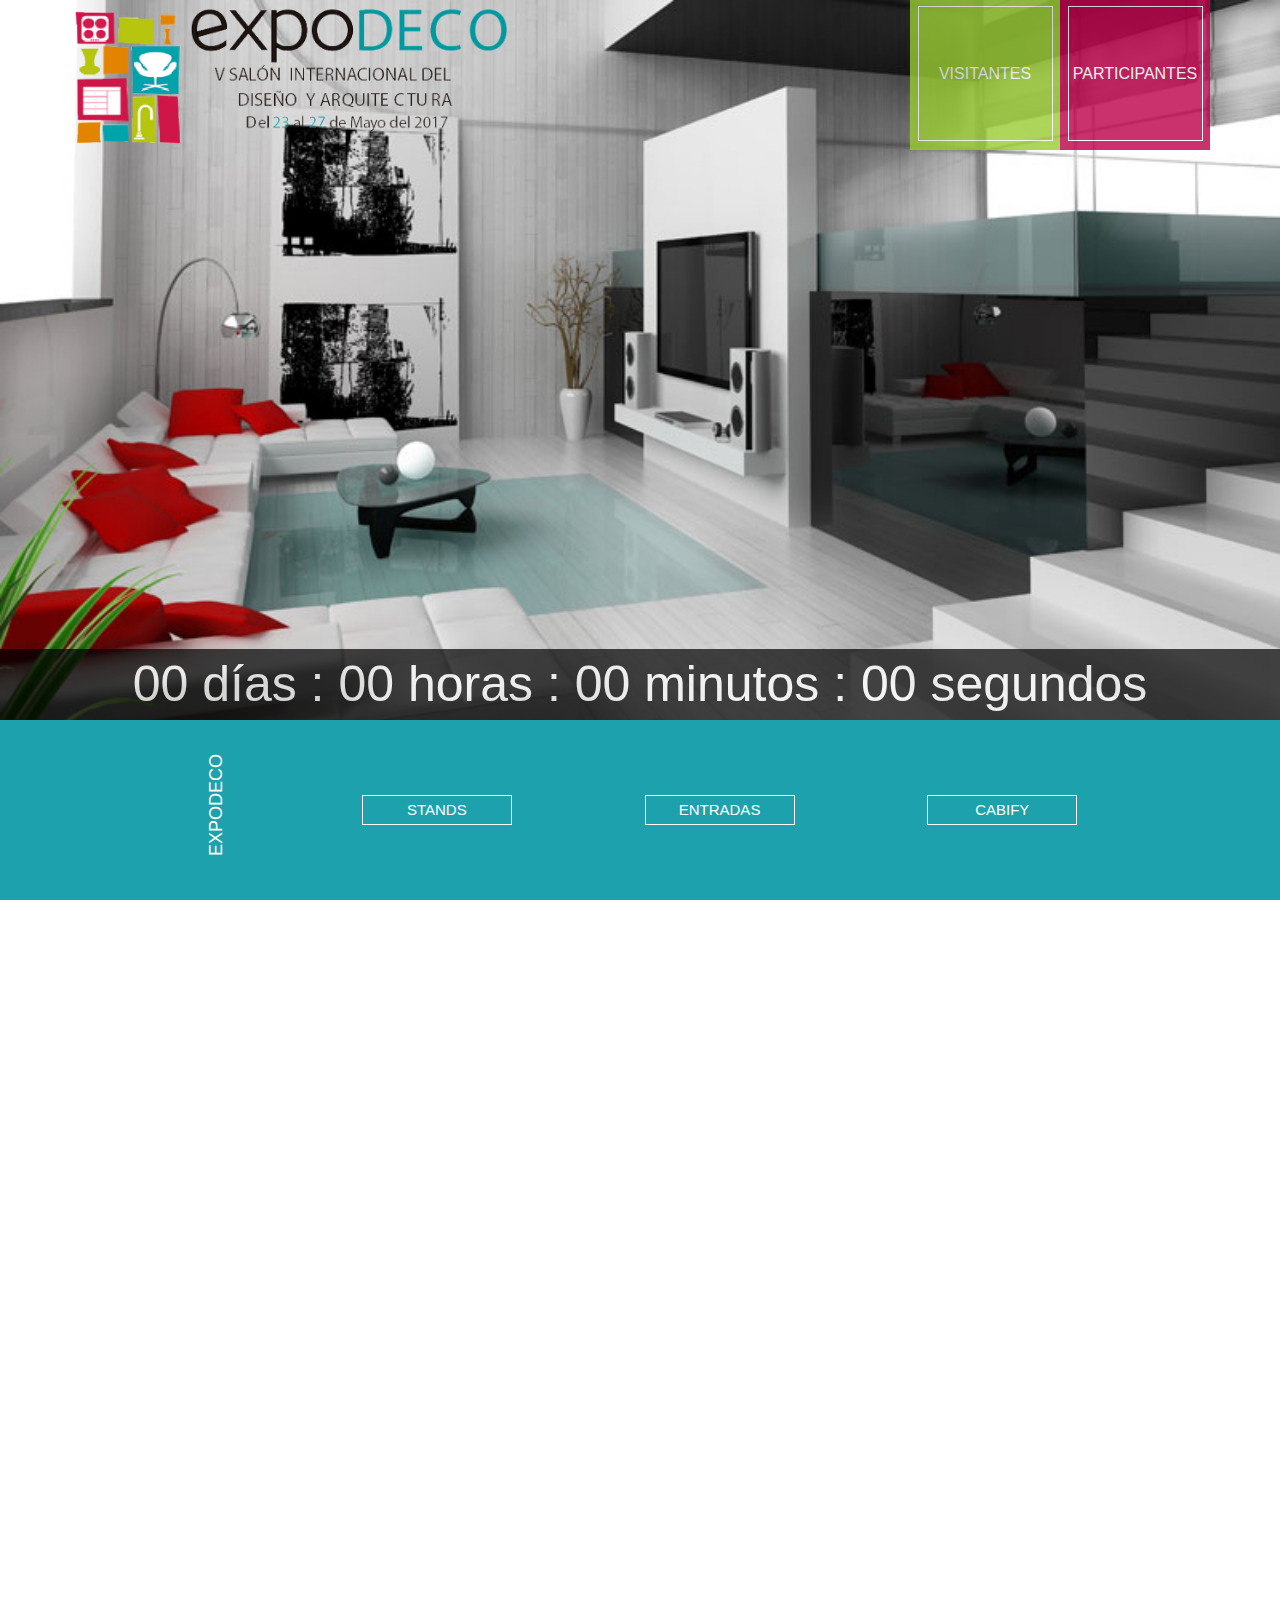
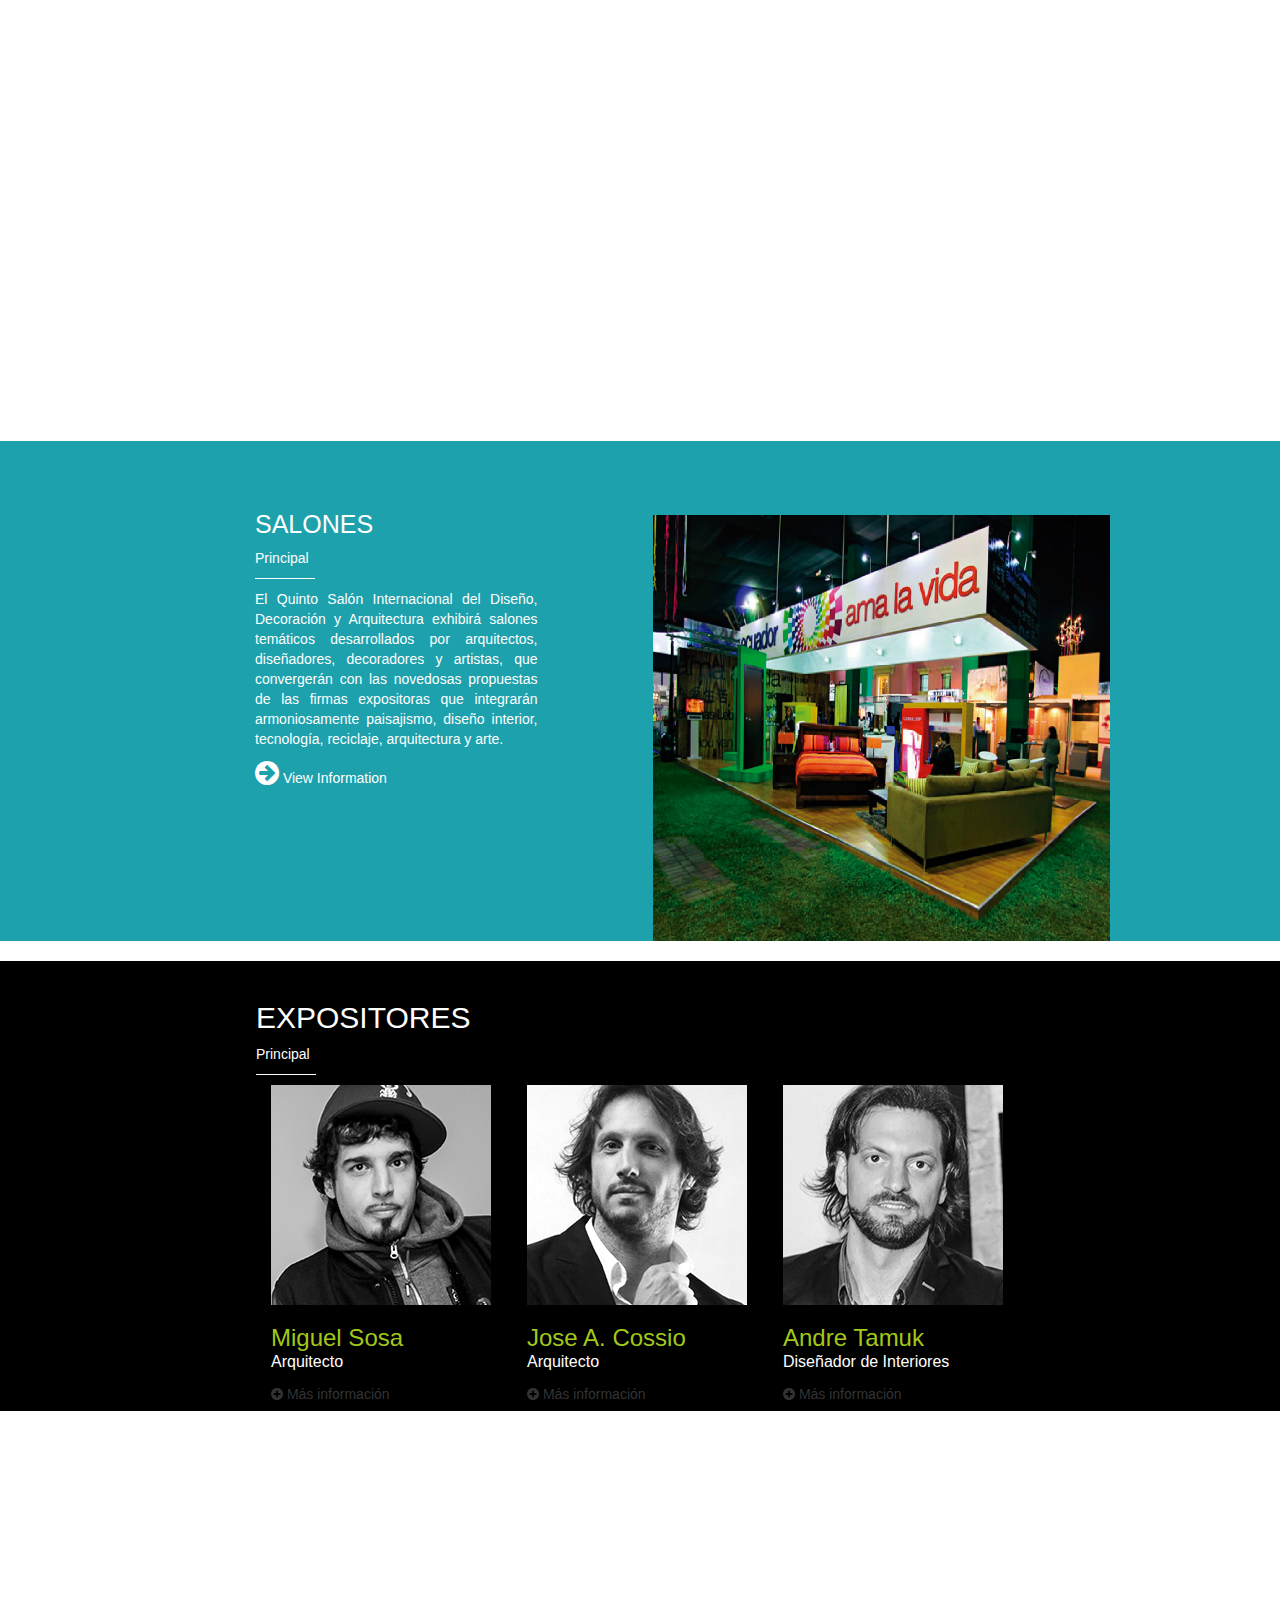
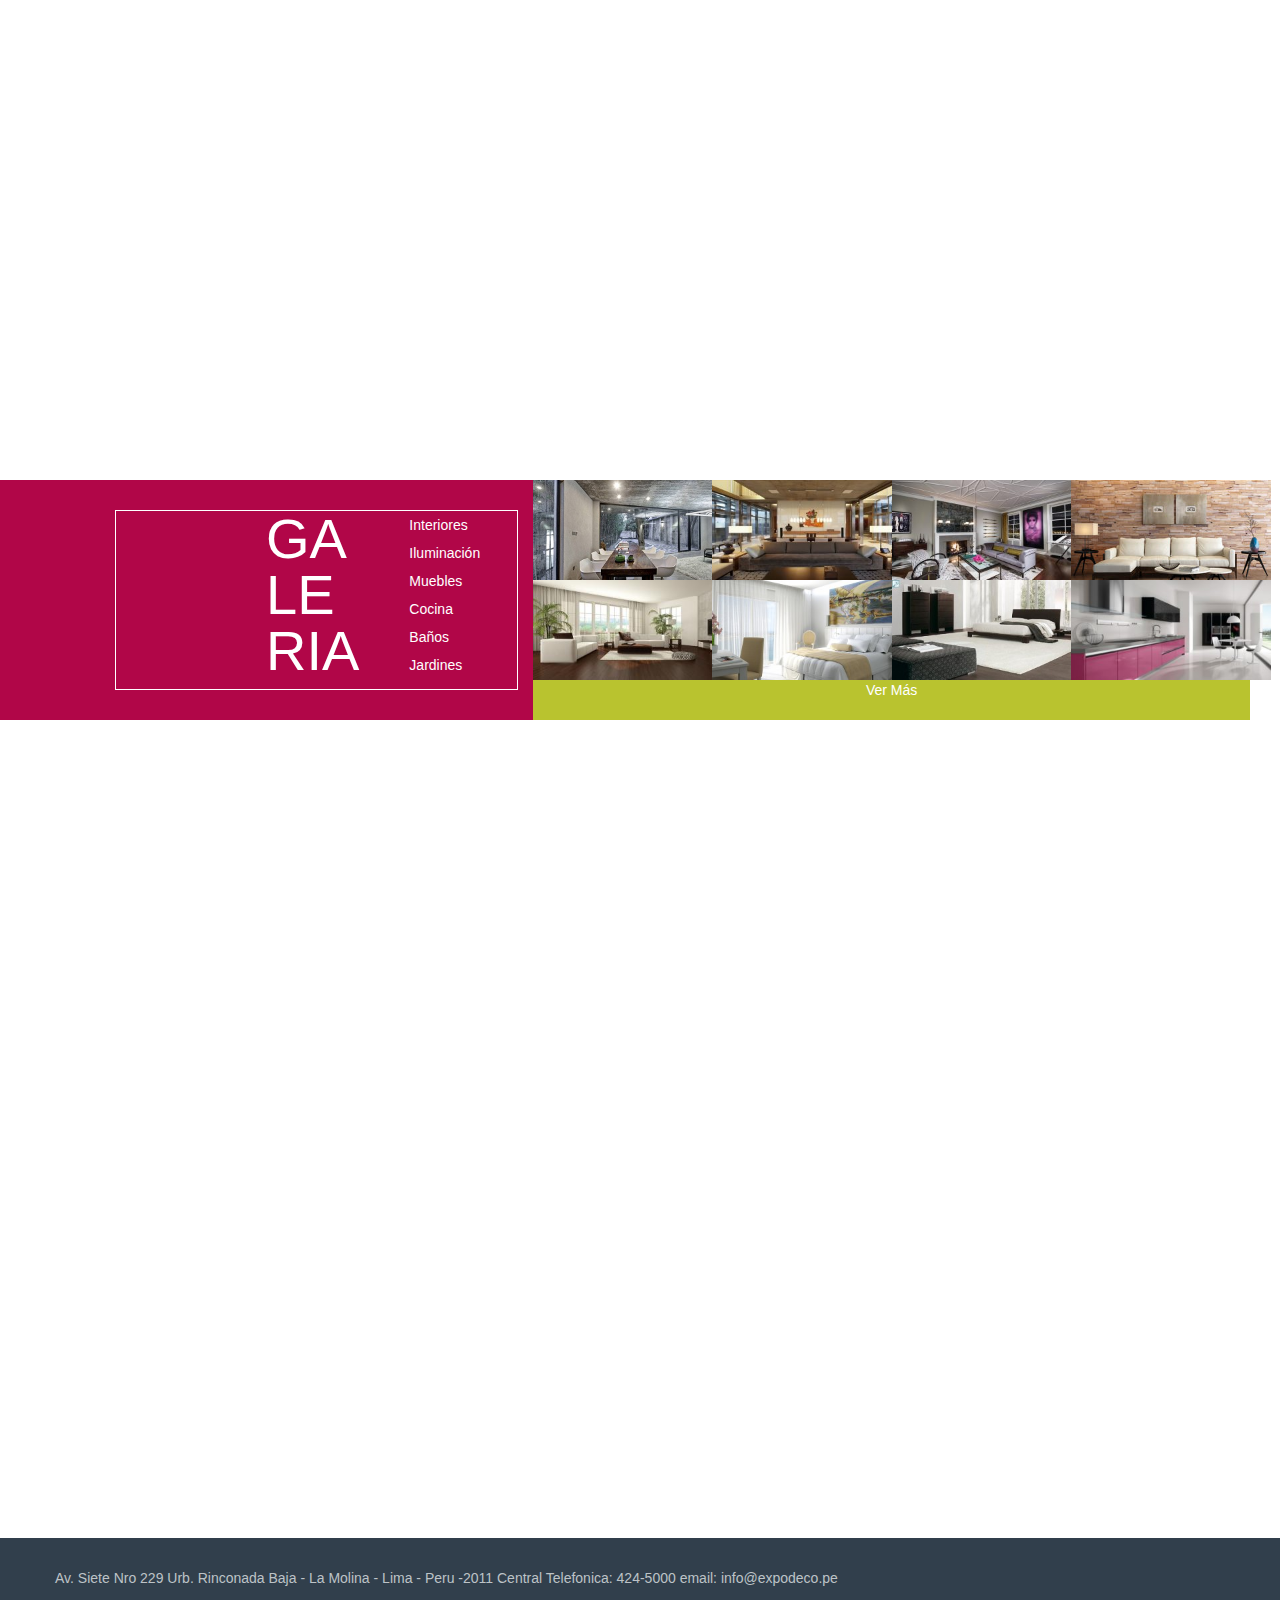
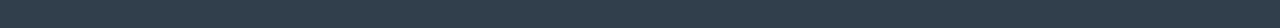
==== commit 376a17fc: "subiendo informacion" ====
--- a/index.html
+++ b/index.html
@@ -388,24 +388,7 @@
 </section>
 
 
-<section class="bruno-part wow fadeIn">
-  <div class="container">
-  	<div class="form">
-  	<h1 class="contacto">CONTACTO</h1>
-  		<form class="formulario" action="procesar.php">
-  				<input type="text" id="nombre" name="nombre" placeholder="  Nombre">	
-  				
-  				<input type="text" id="e-mail" name="E-mail" placeholder="  E-mail">
-  				
-  				<input type="text" id="ocupacion" name="ocupacion" placeholder="  Ocupación">
-
-  				<textarea rows="4" cols="50" placeholder="Escribe aquí tu mensaje . . ." id="escribe"></textarea>
-  				
-  				<input class="enviar" type="submit">
-  		</form>
-  	</div>
-  </div>
-</section>
+
 <section class="map-expo wow fadeIn">
 	<div class="overlay" onClick="style.pointerEvents='none'"></div>
 	<iframe src="https://www.google.com/maps/embed?pb=!1m18!1m12!1m3!1d3901.441215174936!2d-76.93451998556758!3d-12.081918191443847!2m3!1f0!2f0!3f0!3m2!1i1024!2i768!4f13.1!3m3!1m2!1s0x9105c7279ea16211%3A0xde6de1aeceff8e89!2sASOCIACION+PERUANA+CHINA!5e0!3m2!1ses-419!2spe!4v1480654079422" width="600" height="450" frameborder="0" style="border:0" allowfullscreen></iframe>
--- a/css/style.css
+++ b/css/style.css
@@ -38,6 +38,13 @@
 	height: 30px;
 	display: flex;
 	align-items: center;
+}
+
+.menu-vertical .menu-box:hover {
+	border:1px solid #1da1ad;
+	background: #fff;
+	color: #1da1ad;
+	transition: 0.5s ease;
 }
 
 .menu-vertical .menu-box h3 {
